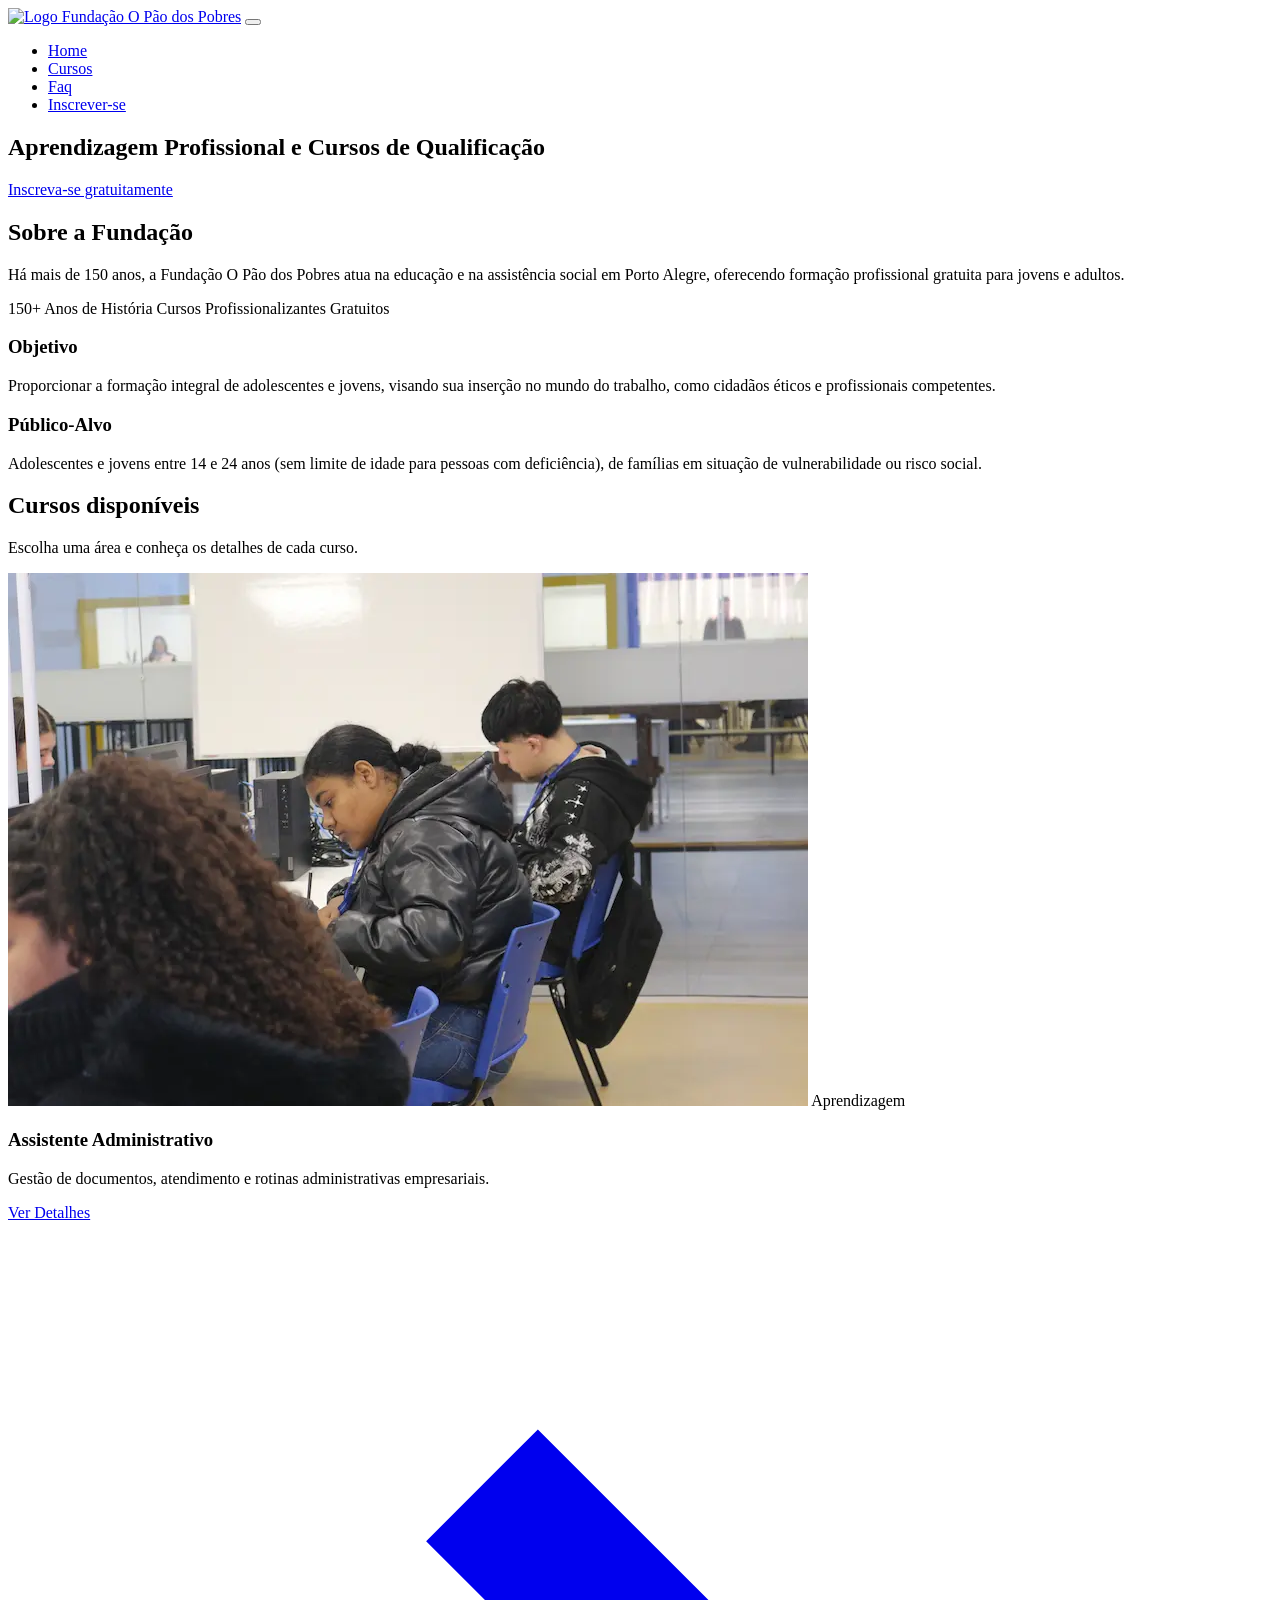
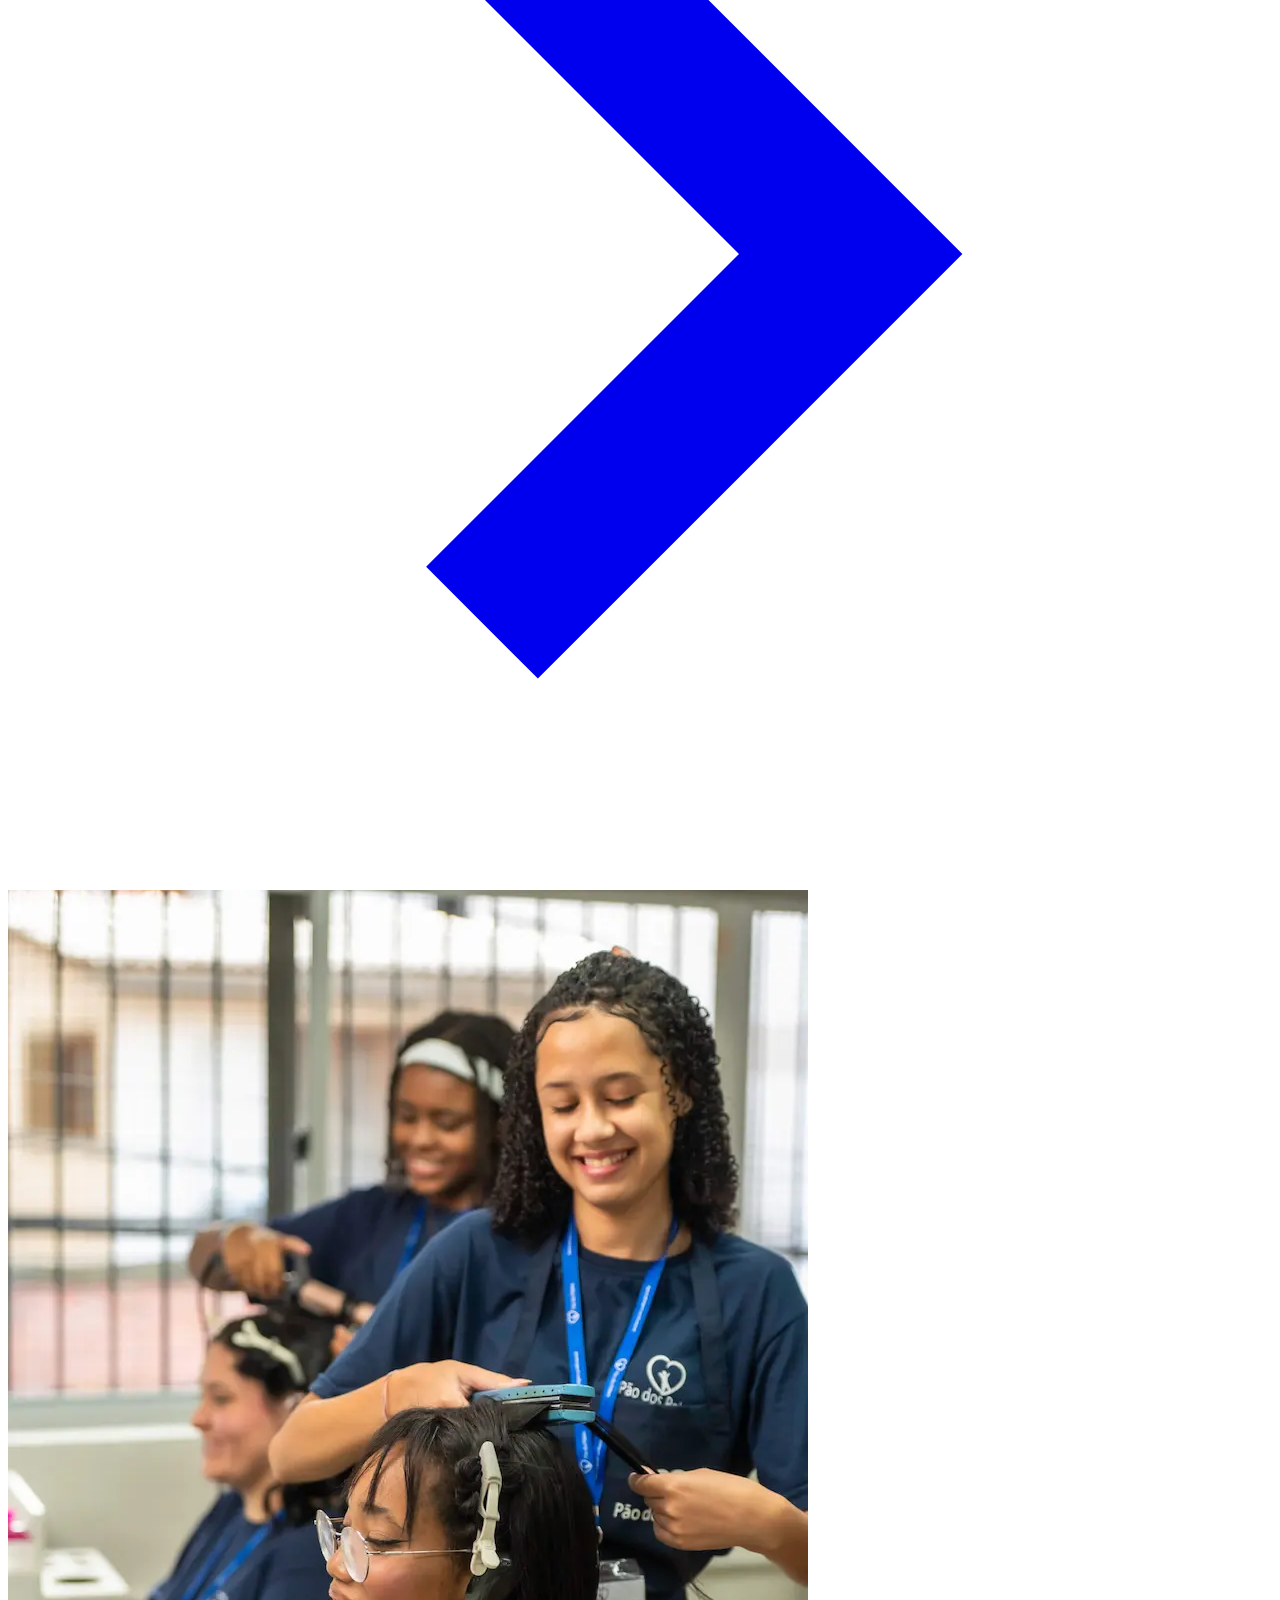
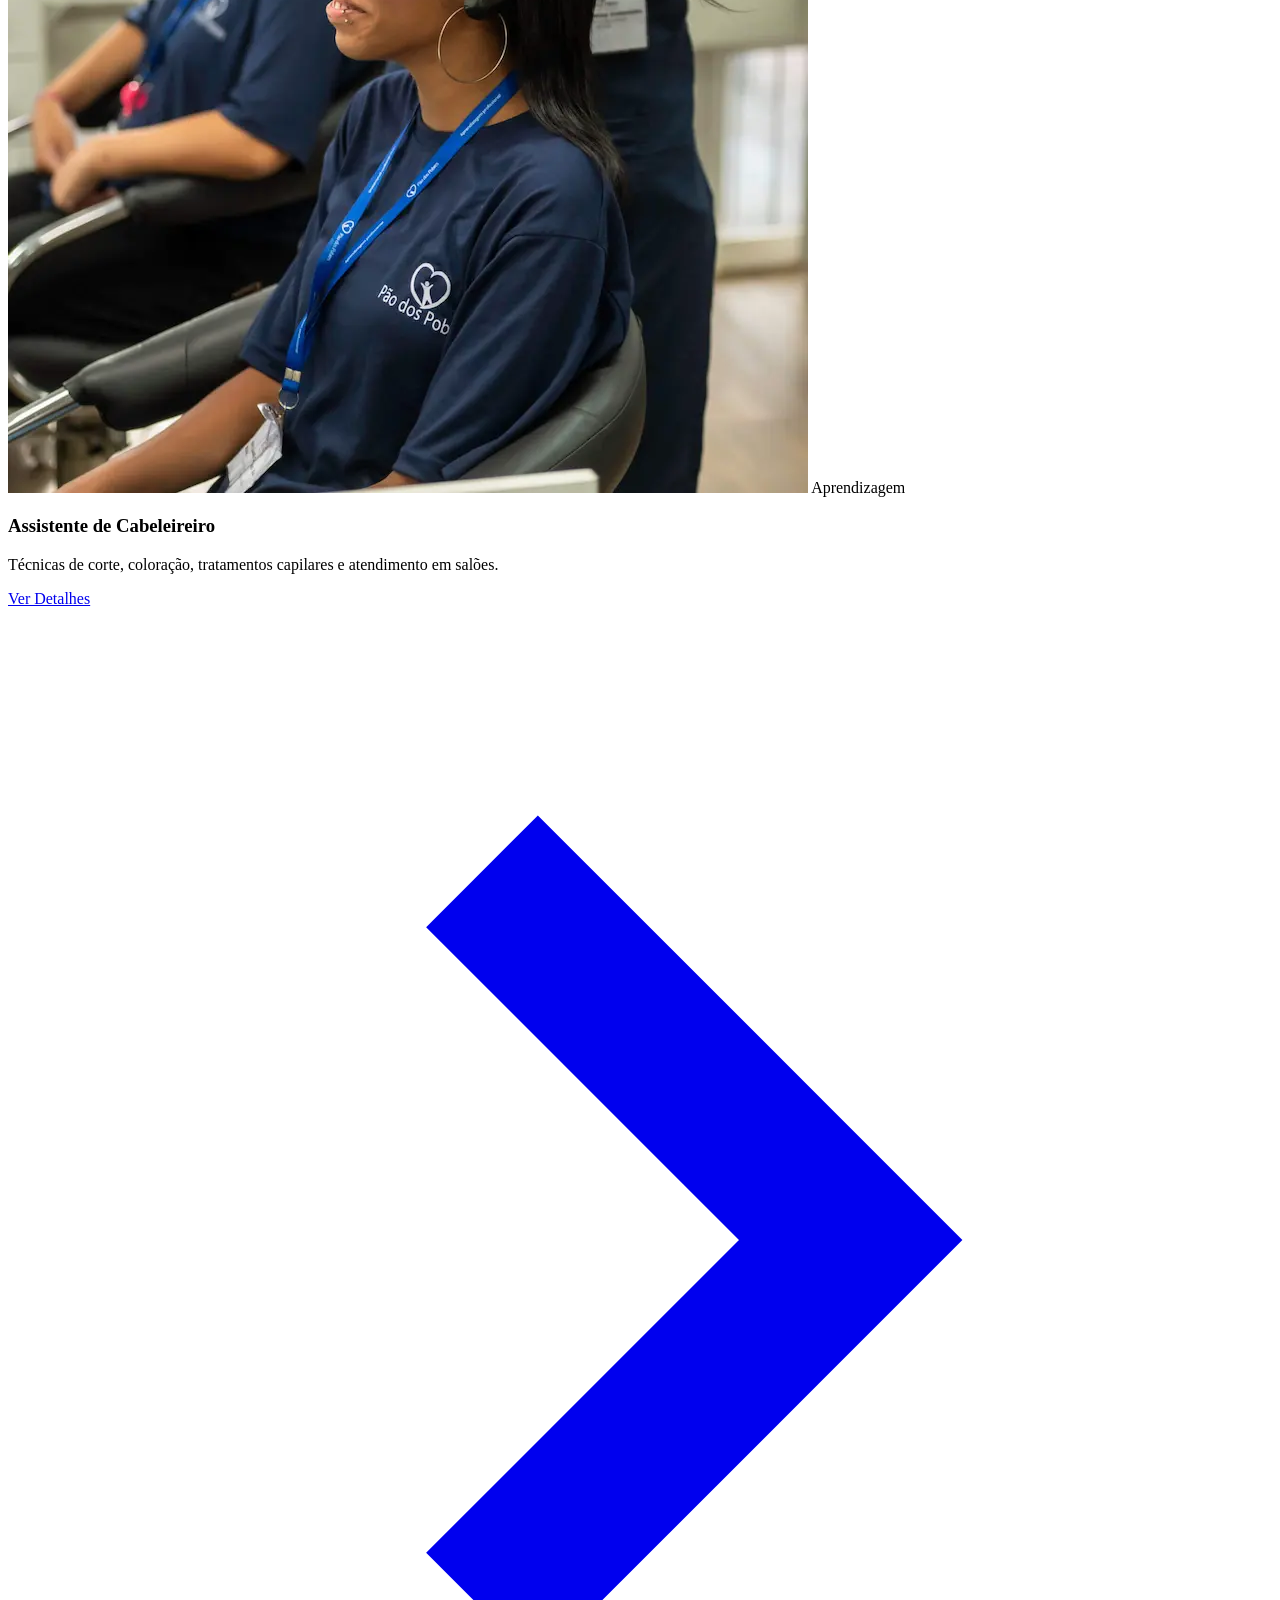
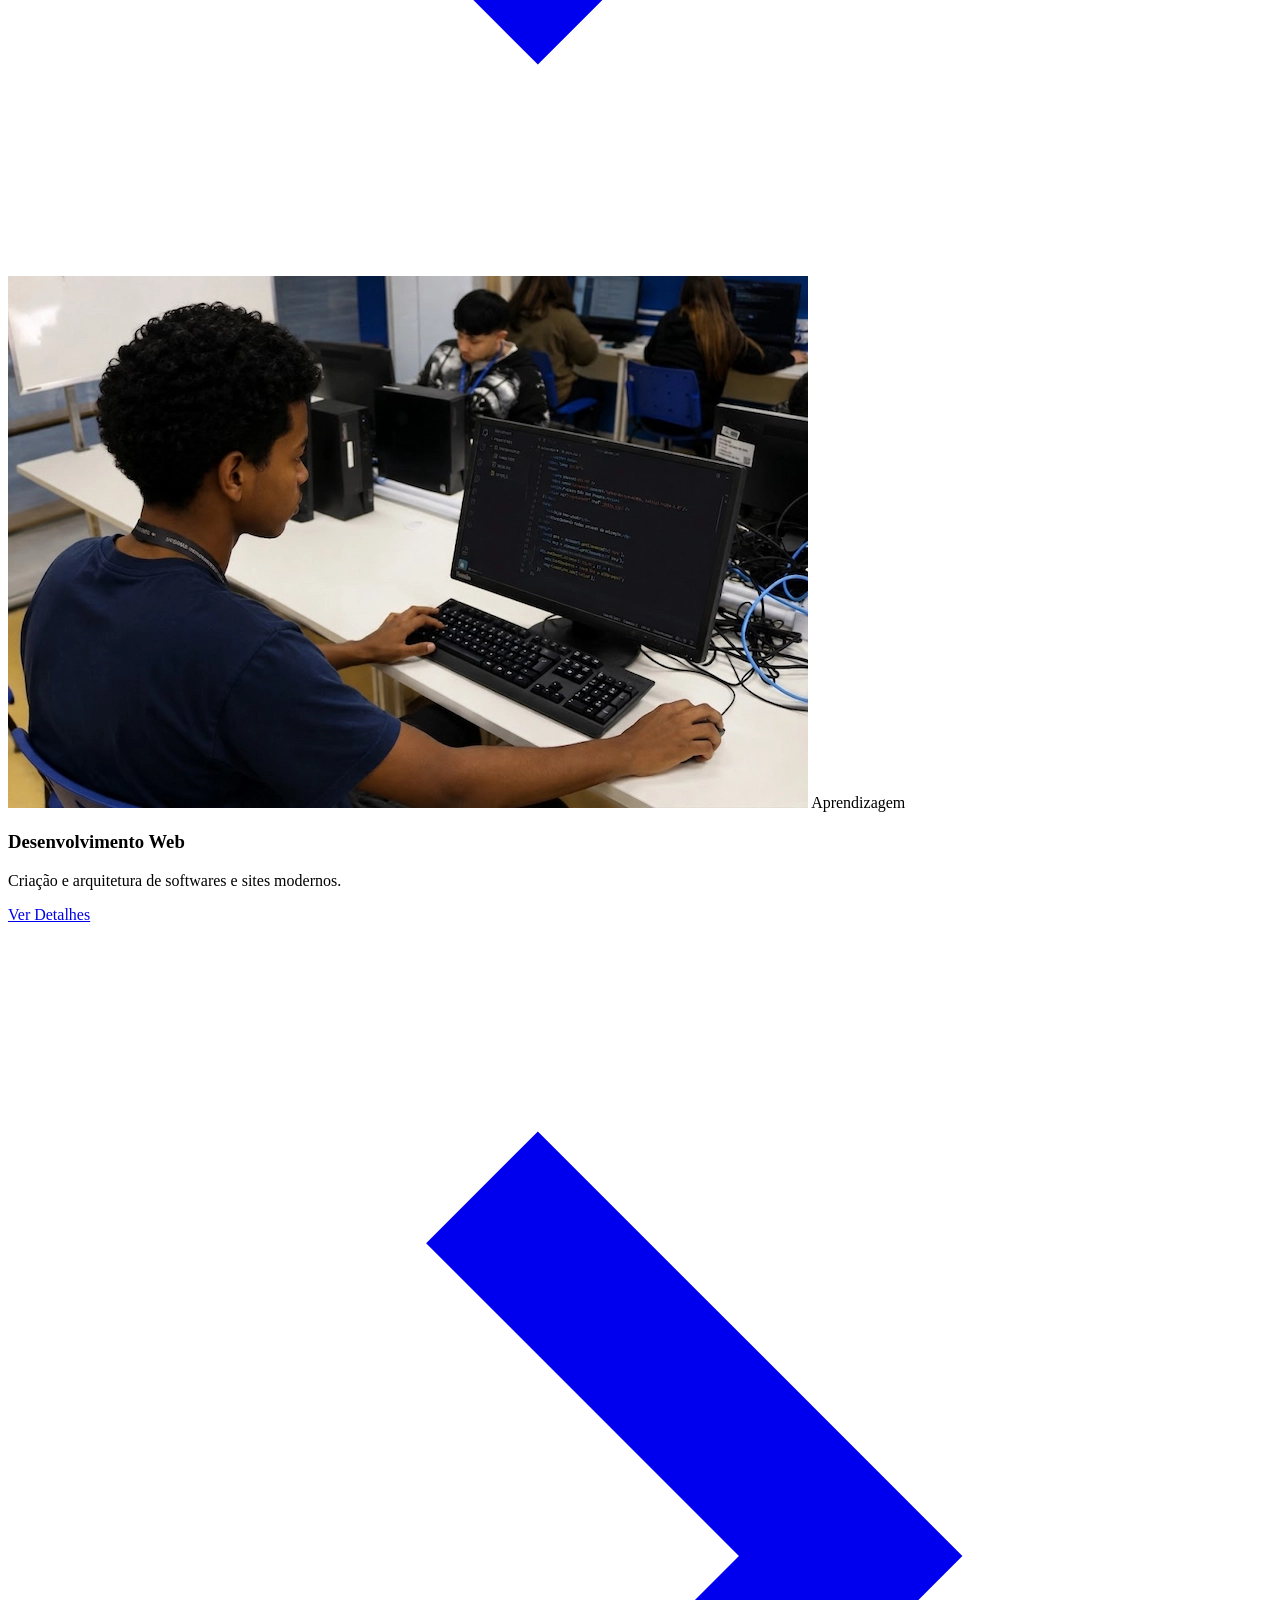
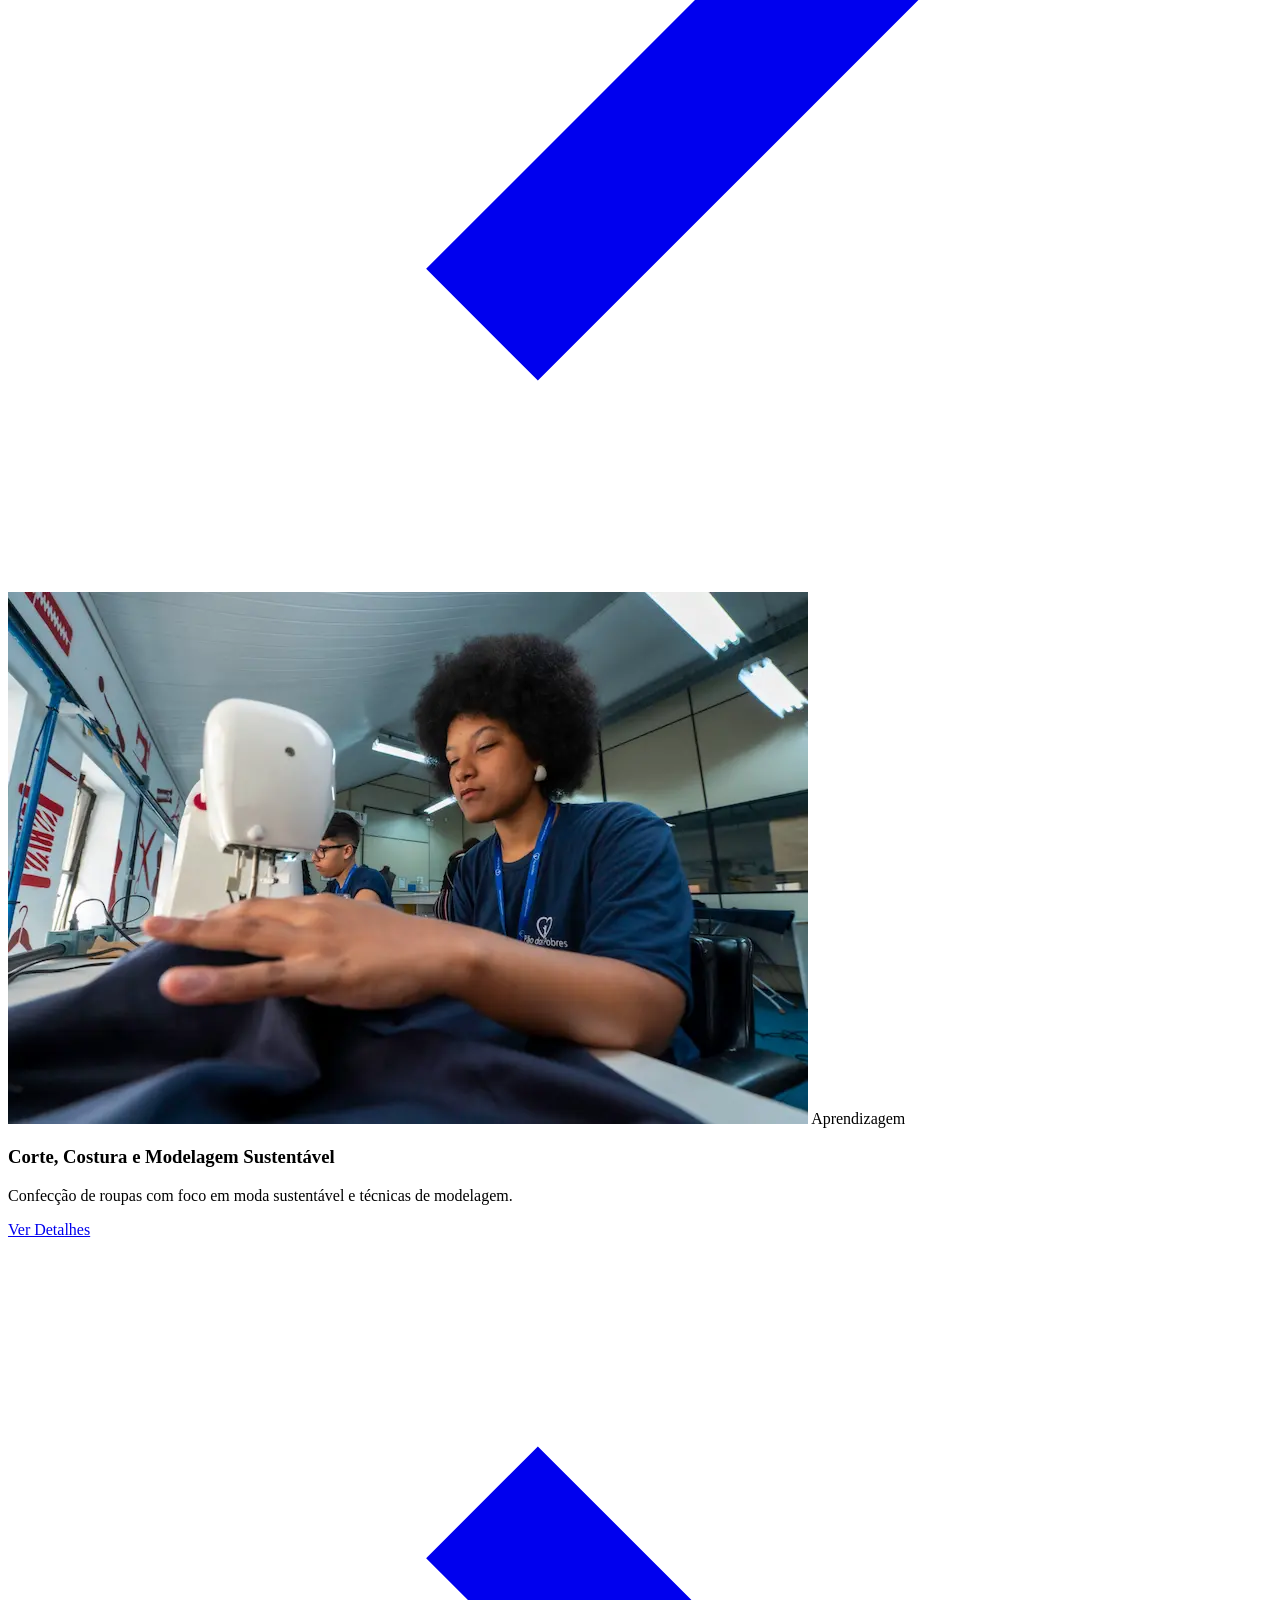
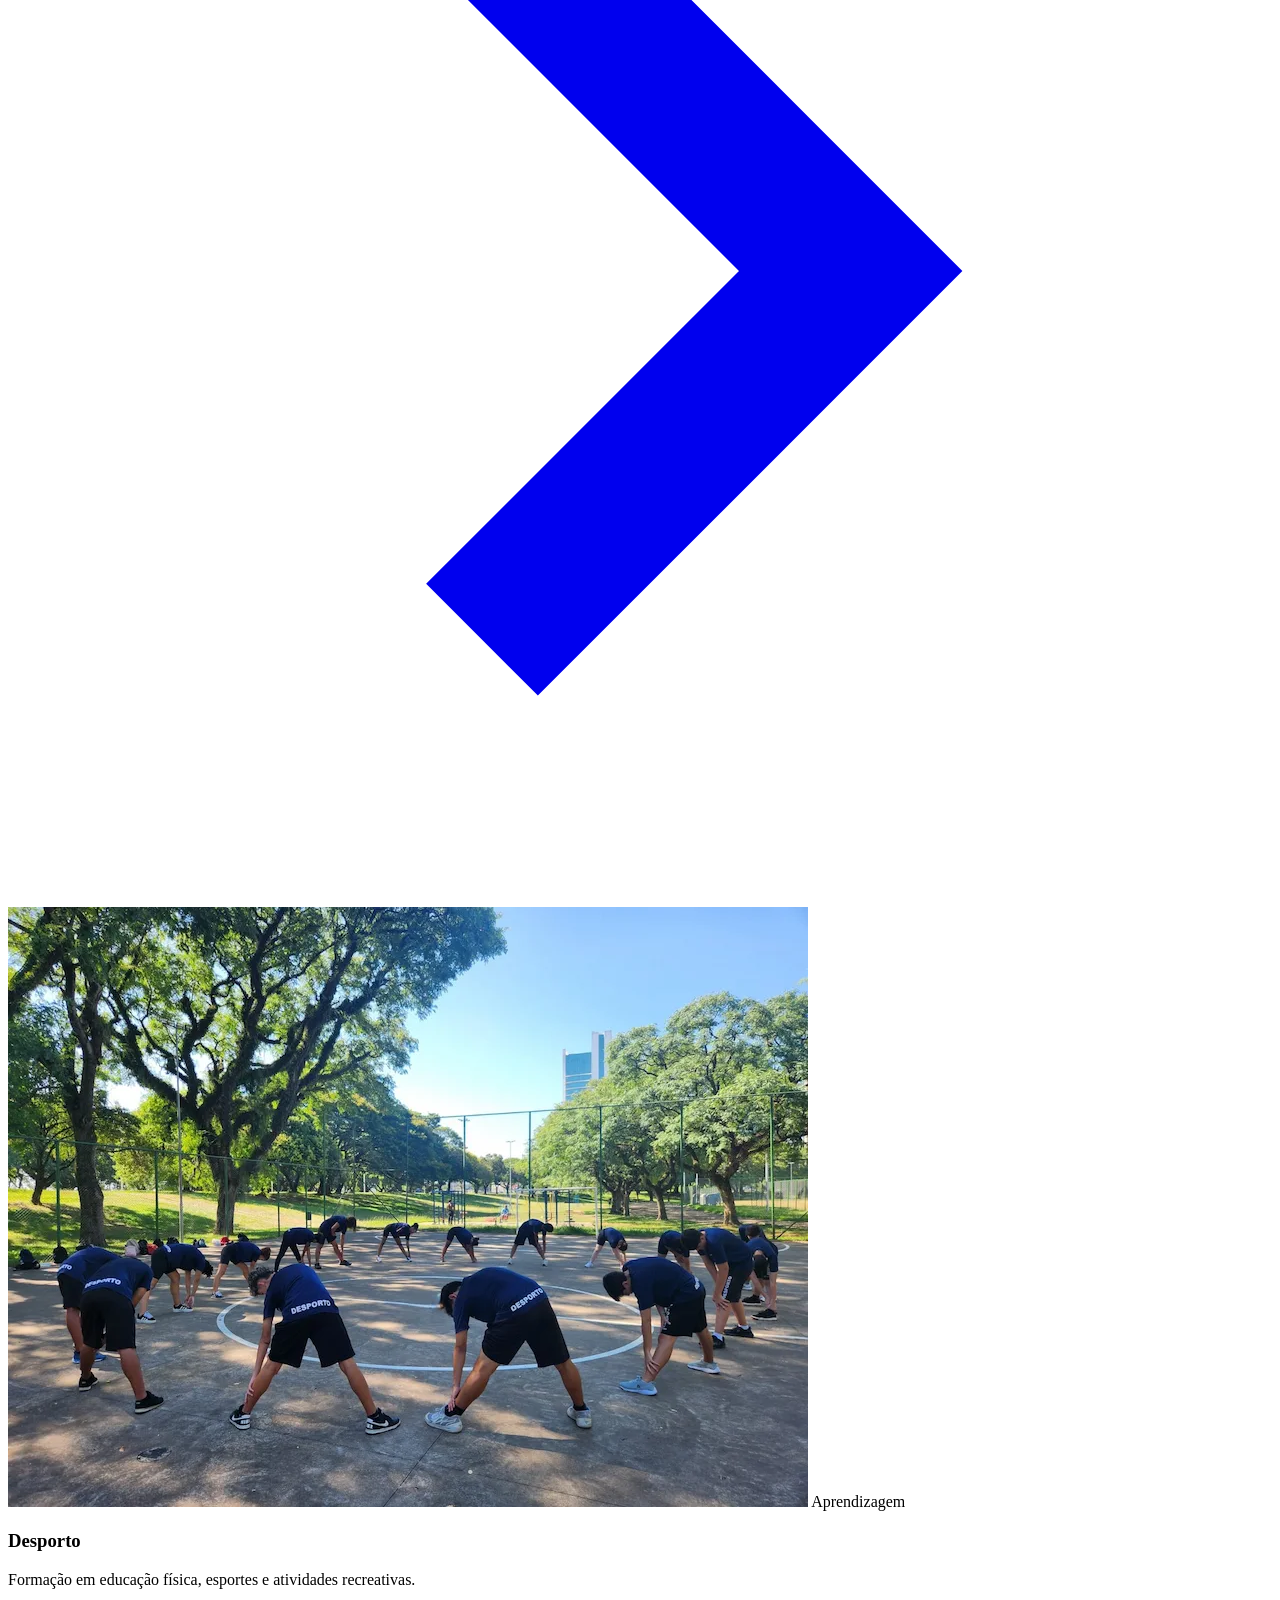
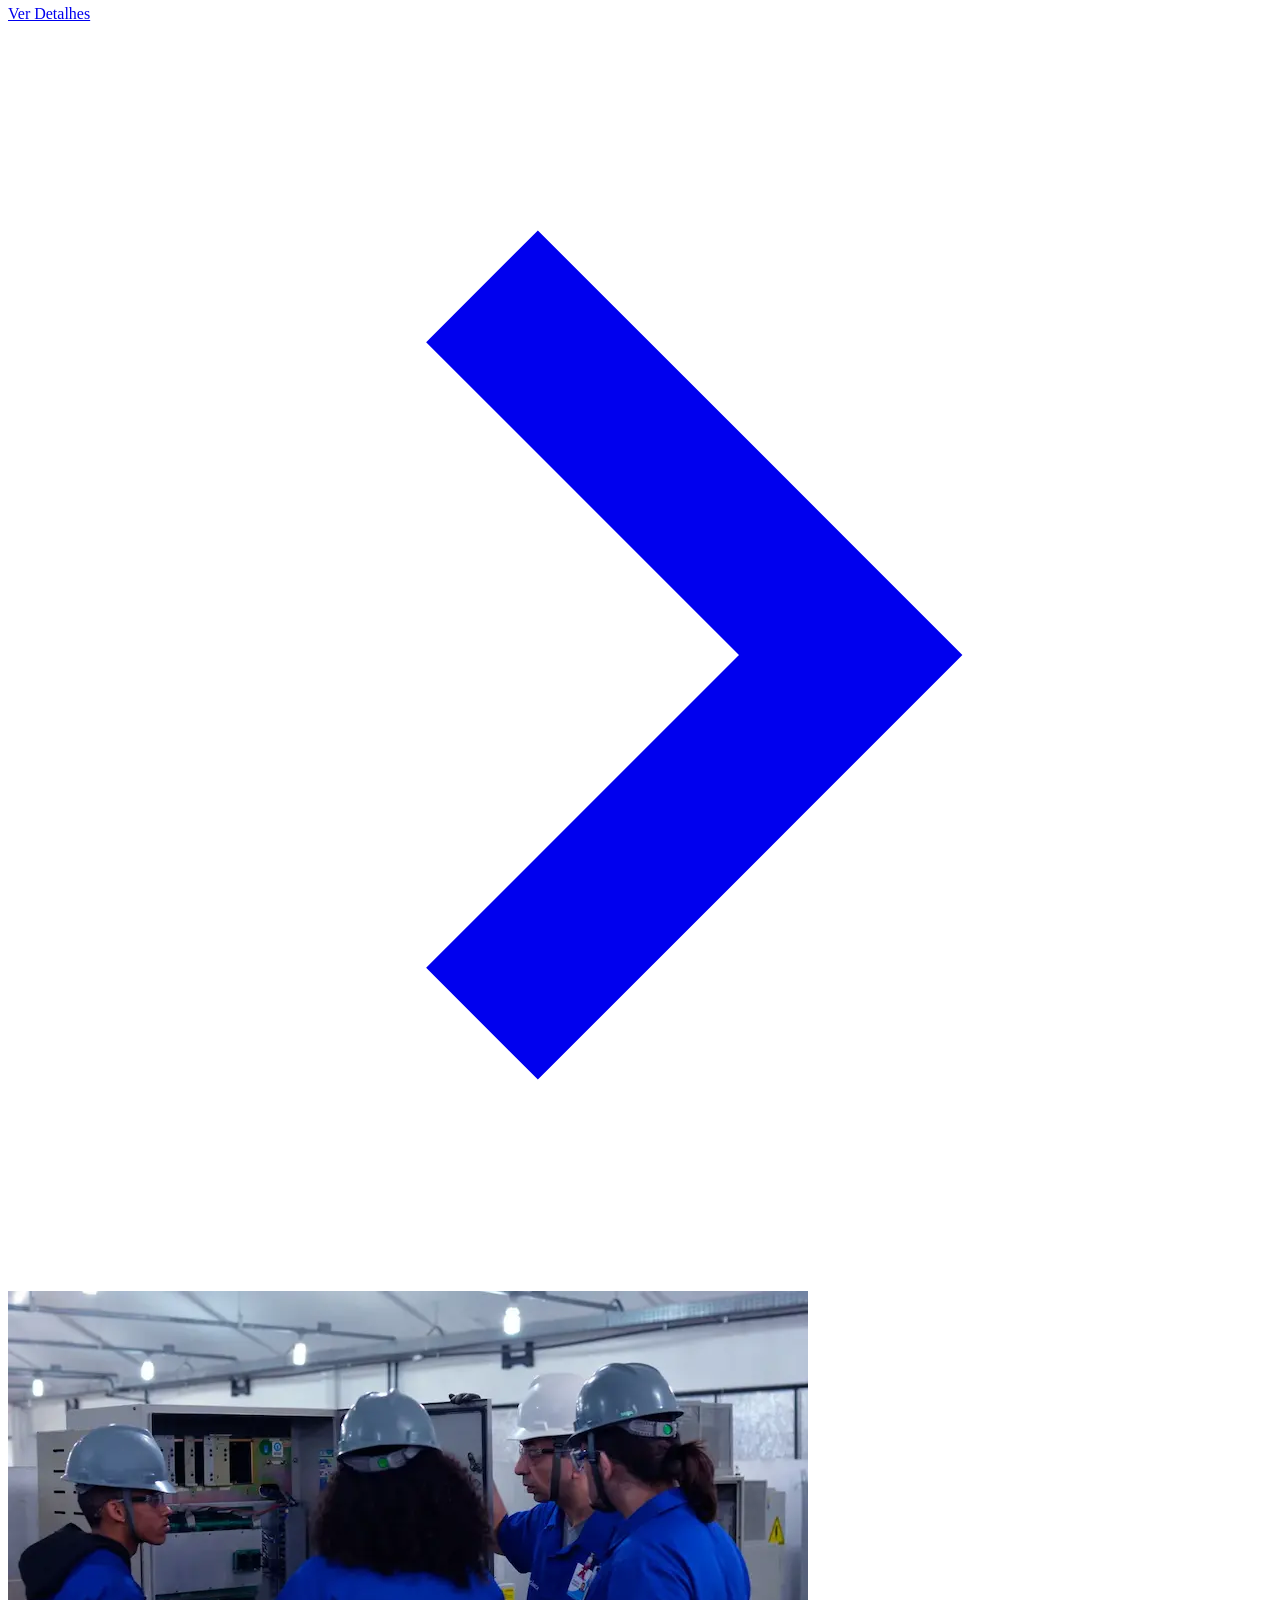
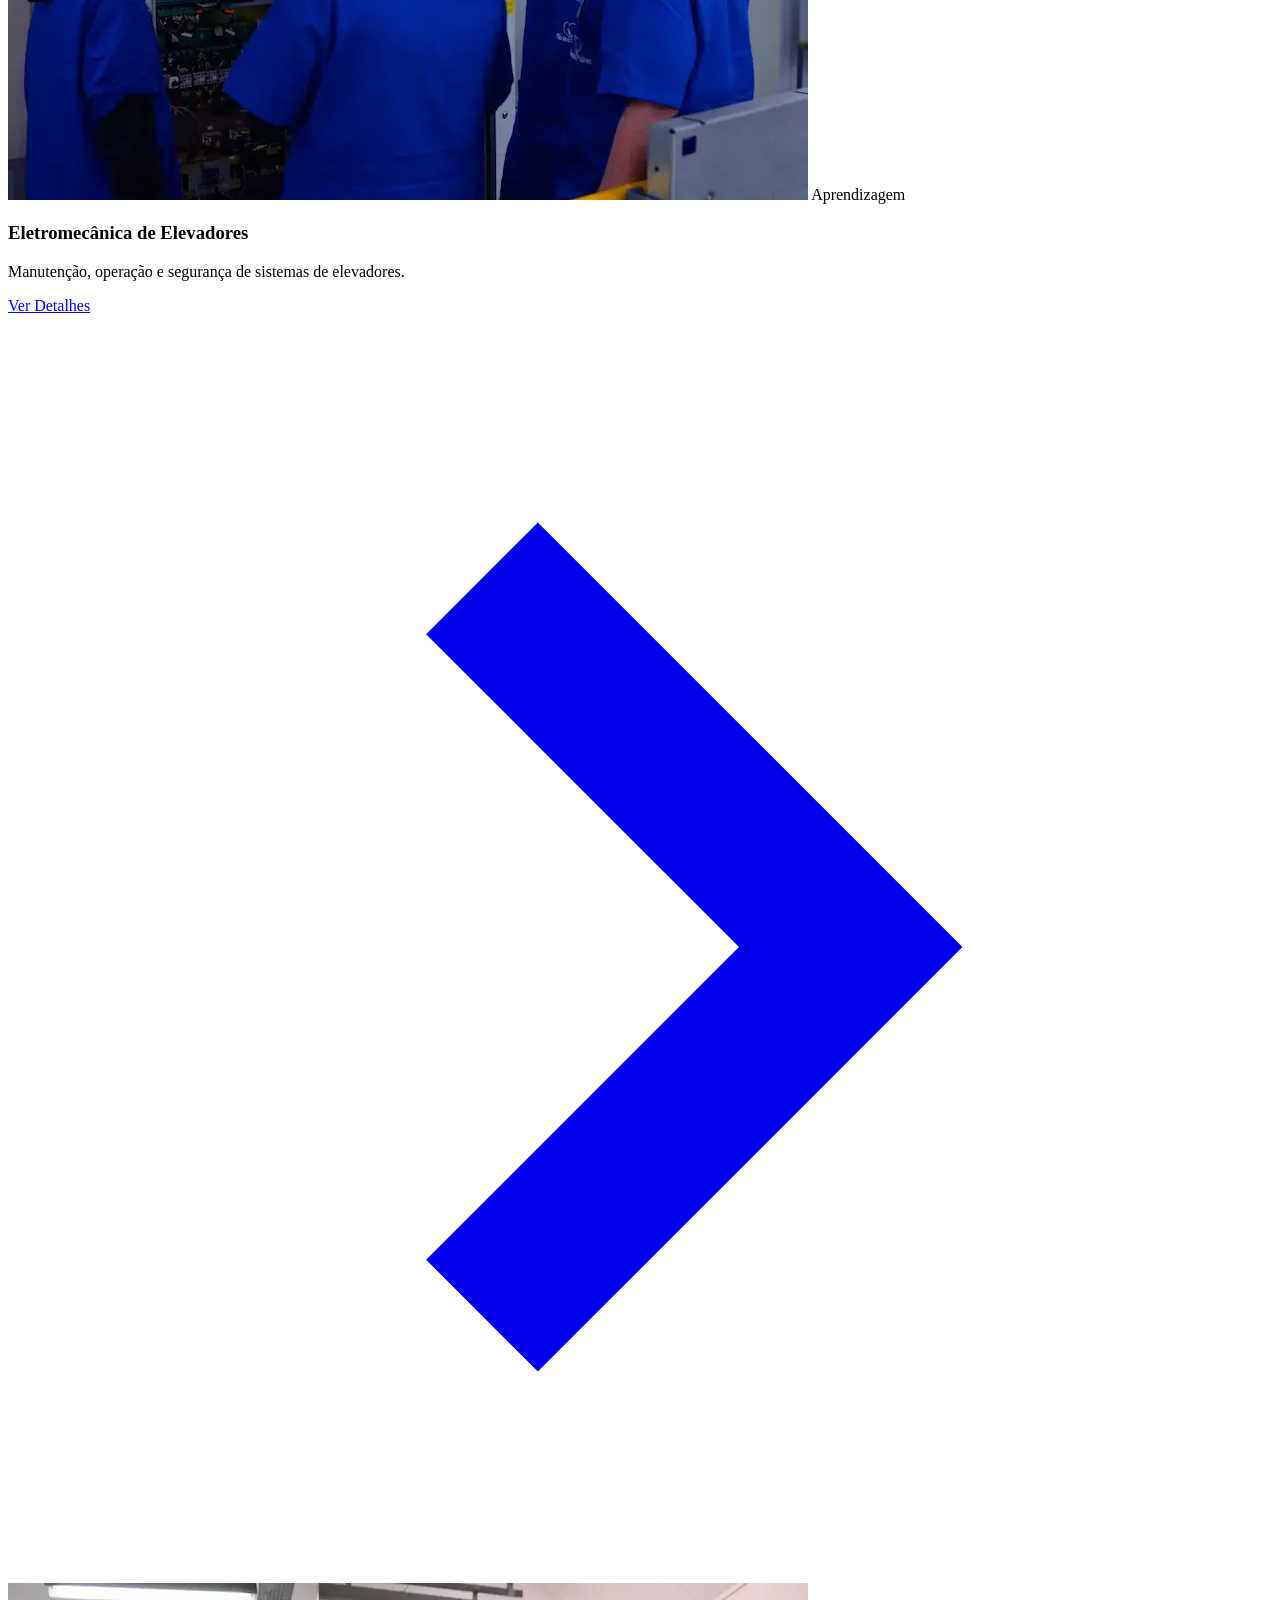
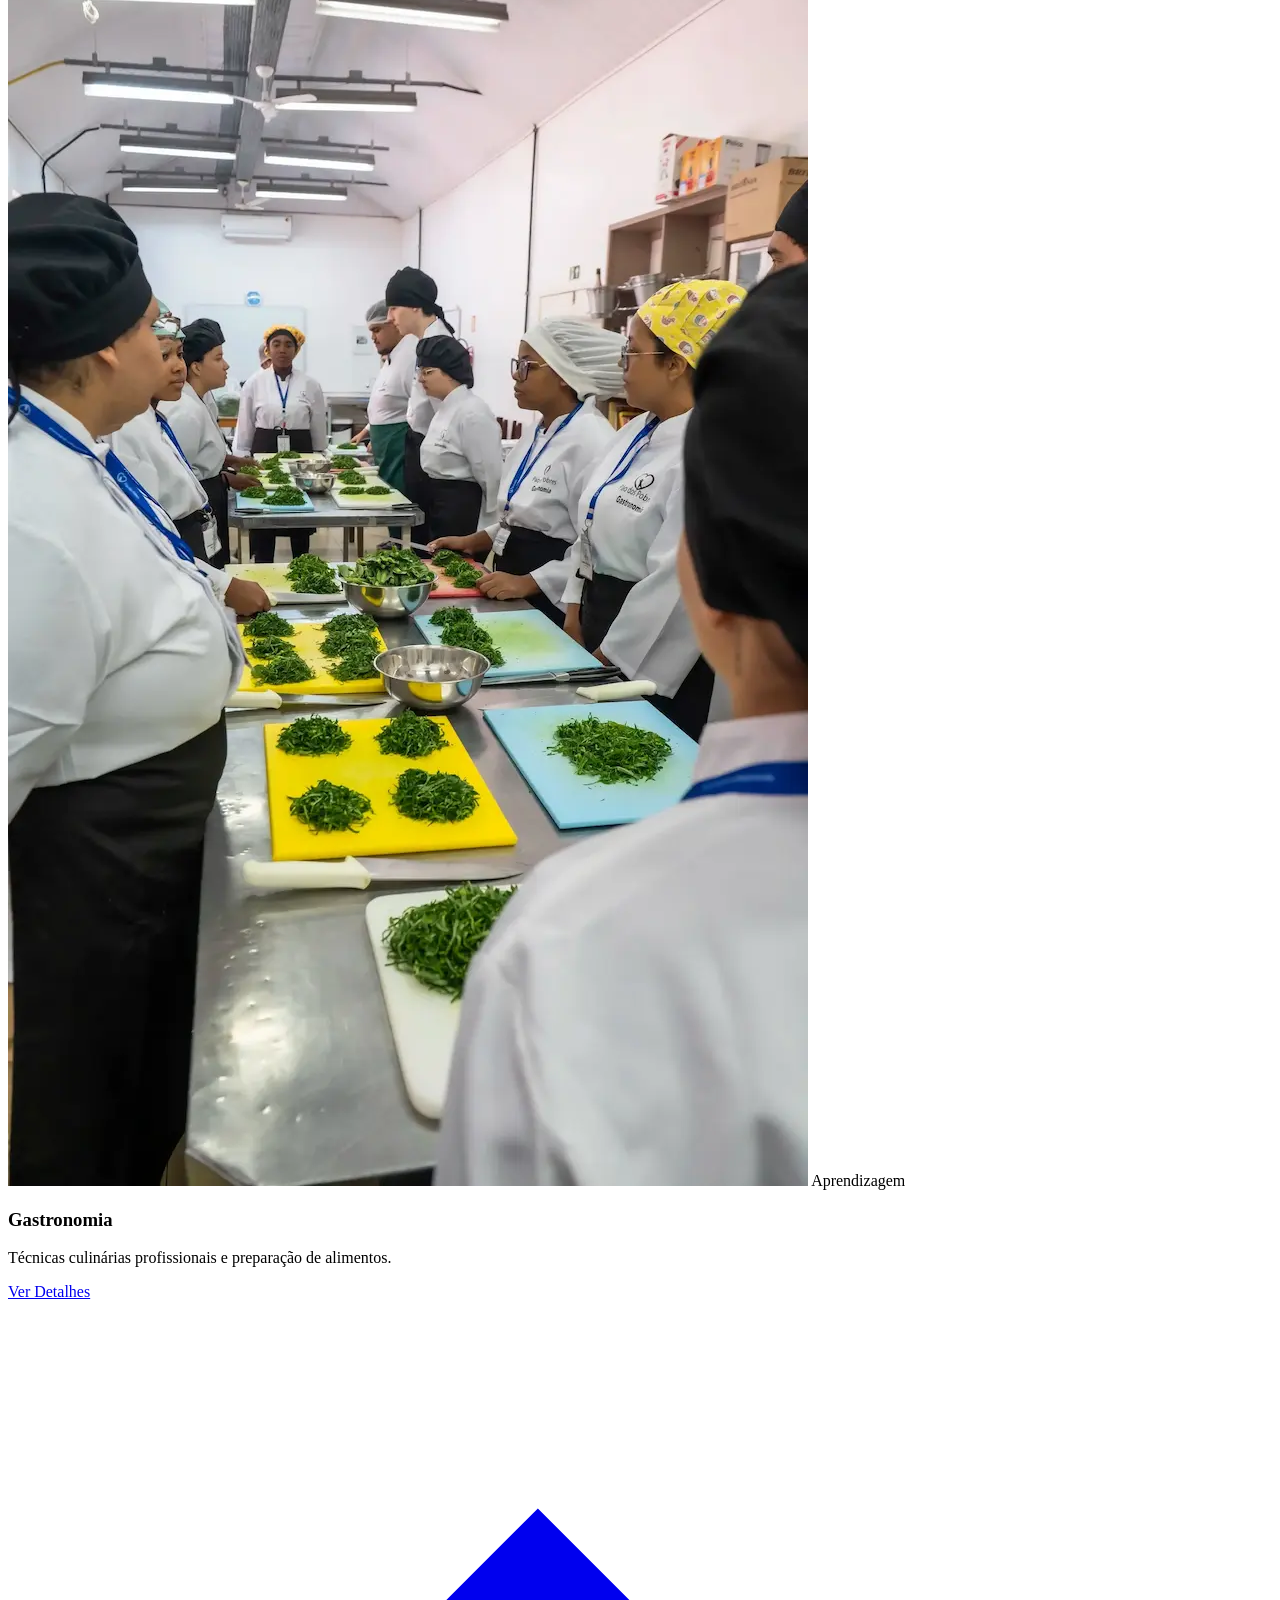
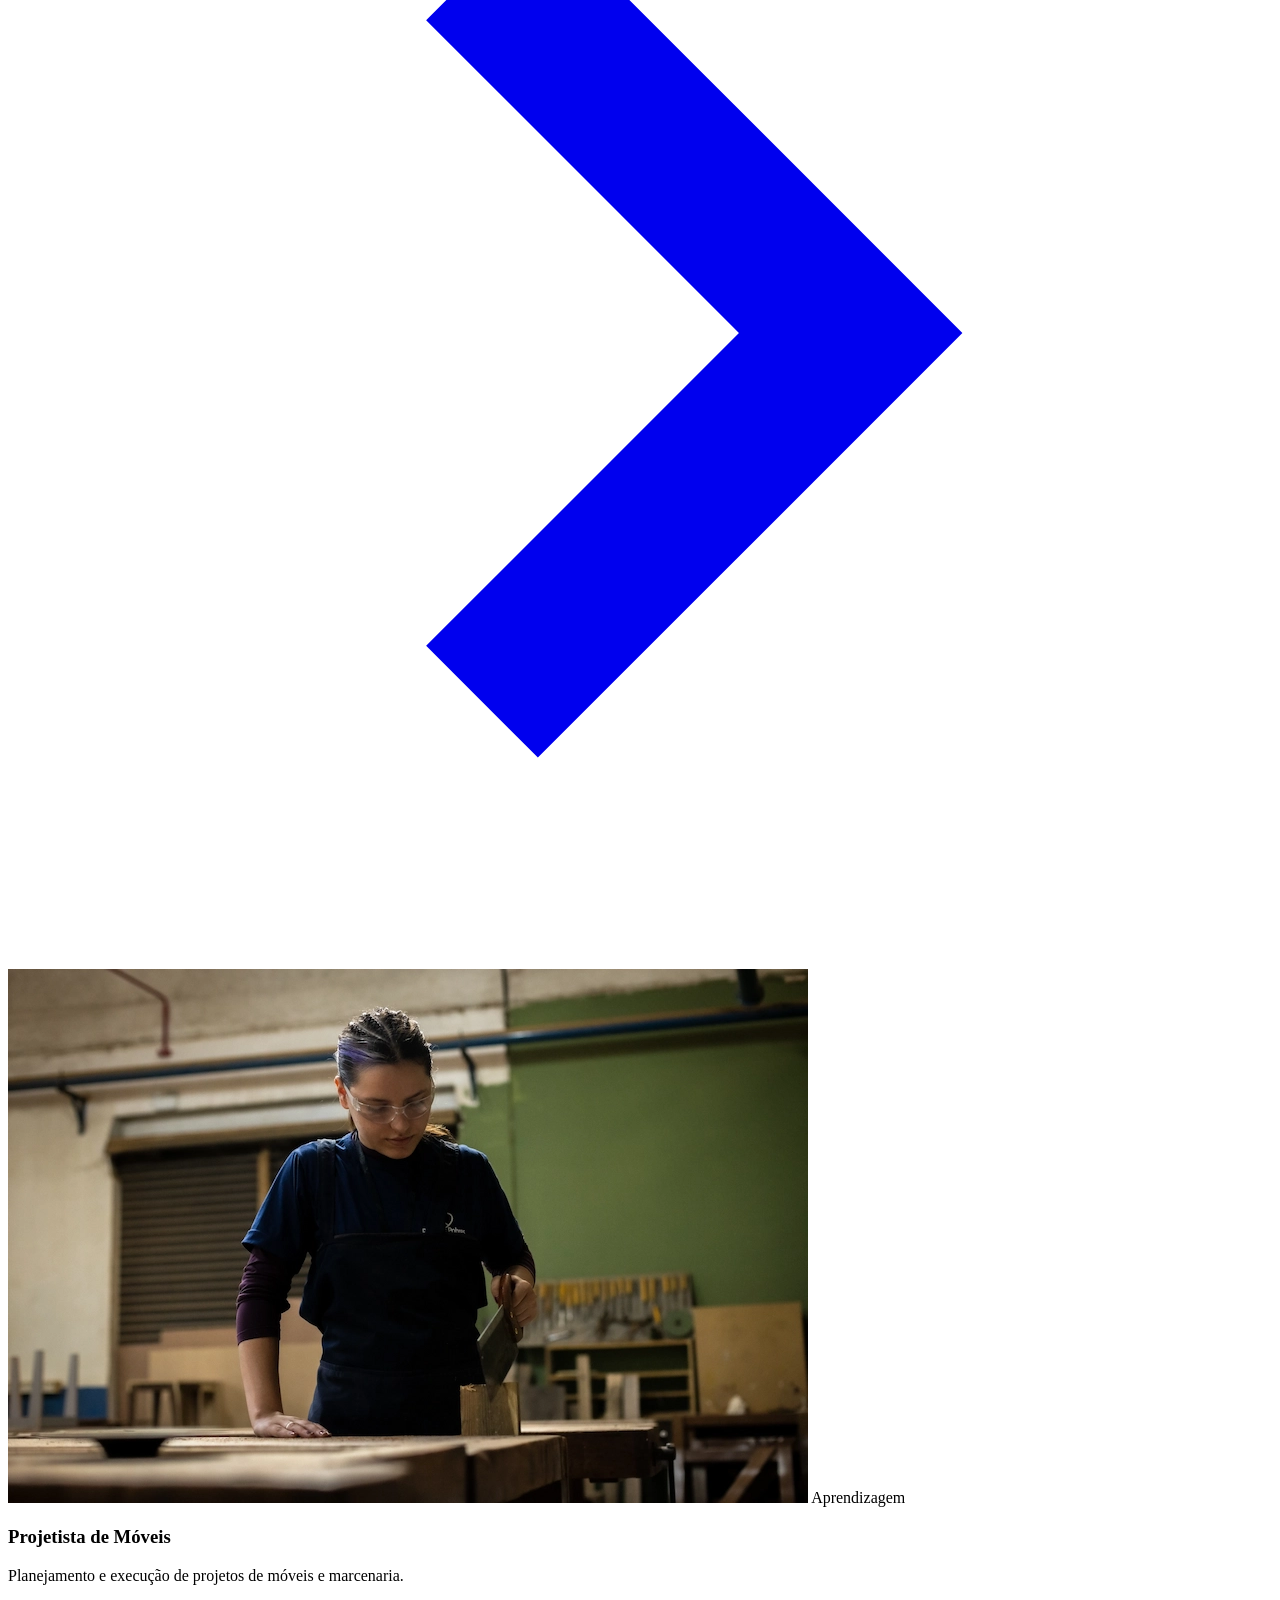
==== index.html @ e5bdc279 "Merge pull request #46 from wilgnerdev/develop Develop" ====
<!DOCTYPE html>
<html lang="pt-BR">

<head>
    <meta charset="UTF-8">
    <meta name="viewport" content="width=device-width, initial-scale=1.0">
    <title>Portal de Cursos - Pão dos Pobres</title>

    <!-- CSS -->
    <link rel="stylesheet" href="/css/main.css">  

    <!-- Favicon -->
    <link rel="icon" type="image/svg+xml" href="/assets/icons/favicon.ico">
    <link rel="icon" type="image/x-icon" href="/assets/icons/favicon.ico?v=1">
    <link rel="apple-touch-icon" href="/assets/icons/apple-touch-icon.png">

    <!-- Fontes -->  
    <link rel="preconnect" href="https://fonts.gstatic.com" crossorigin>
    <link href="https://fonts.googleapis.com/css2?family=Outfit:wght@100..900&family=Inter:wght@400;500;600&display=swap" rel="stylesheet">

    <!-- Ícones -->
    <link rel="stylesheet" href="https://cdnjs.cloudflare.com/ajax/libs/font-awesome/7.0.1/css/all.min.css" integrity="sha512-2SwdPD6INVrV/lHTZbO2nodKhrnDdJK9/kg2XD1r9uGqPo1cUbujc+IYdlYdEErWNu69gVcYgdxlmVmzTWnetw==" crossorigin="anonymous" referrerpolicy="no-referrer" />
    <link rel="stylesheet" href="https://cdn.jsdelivr.net/npm/@tabler/icons-webfont@latest/dist/tabler-icons.min.css" />  

    <!-- JS -->
    <script type="module" src="/js/pages/cadastro.js"></script>
    <script type="module" src="/js/pages/formulario-interacao.js"></script>

    <script type="module" src="/js/components/site-header.js"></script>
    <script type="module" src="/js/components/site-banner.js"></script>
    <script type="module" src="/js/components/site-footer.js"></script>
    <script type="module" src="/js/components/site-grid.js"></script>
    <script type="module" src="/js/components/site-sobre.js"></script>
    <script type="module" src="/js/components/site-step.js"></script>
    <script type="module" src="/js/components/site-form-link.js"></script>
    <script type="module" src="/js/components/site-faq.js"></script>
    <script type="module" src="/js/components/site-modal.js"></script>


</head>

<body>

    <site-header></site-header>

    <site-banner></site-banner>

    <main>

        <site-sobre></site-sobre>

        <site-grid></site-grid>

        <site-step></site-step>

        <site-form-link></site-form-link>

    </main>

    <site-faq></site-faq>

    <site-footer></site-footer>

    <site-modal></site-modal>
</body>

</html>
---- css/main.css ----
@import url(base/reset.css);
@import url(base/variables.css);
@import url(base/default.css);

@import url(layout/header.css);
@import url(components/button.css);
@import url(layout/banner.css);
@import url(layout/sobre.css);
@import url(layout/grid.css);
@import url(layout/step.css);
@import url(layout/form.css);
@import url(layout/faq.css);
@import url(layout/footer.css);
@import url(layout/curso-detalhes.css);


@import url(components/modal.css);
@import url(components/voltar.css);
@import url(components/form-link.css);
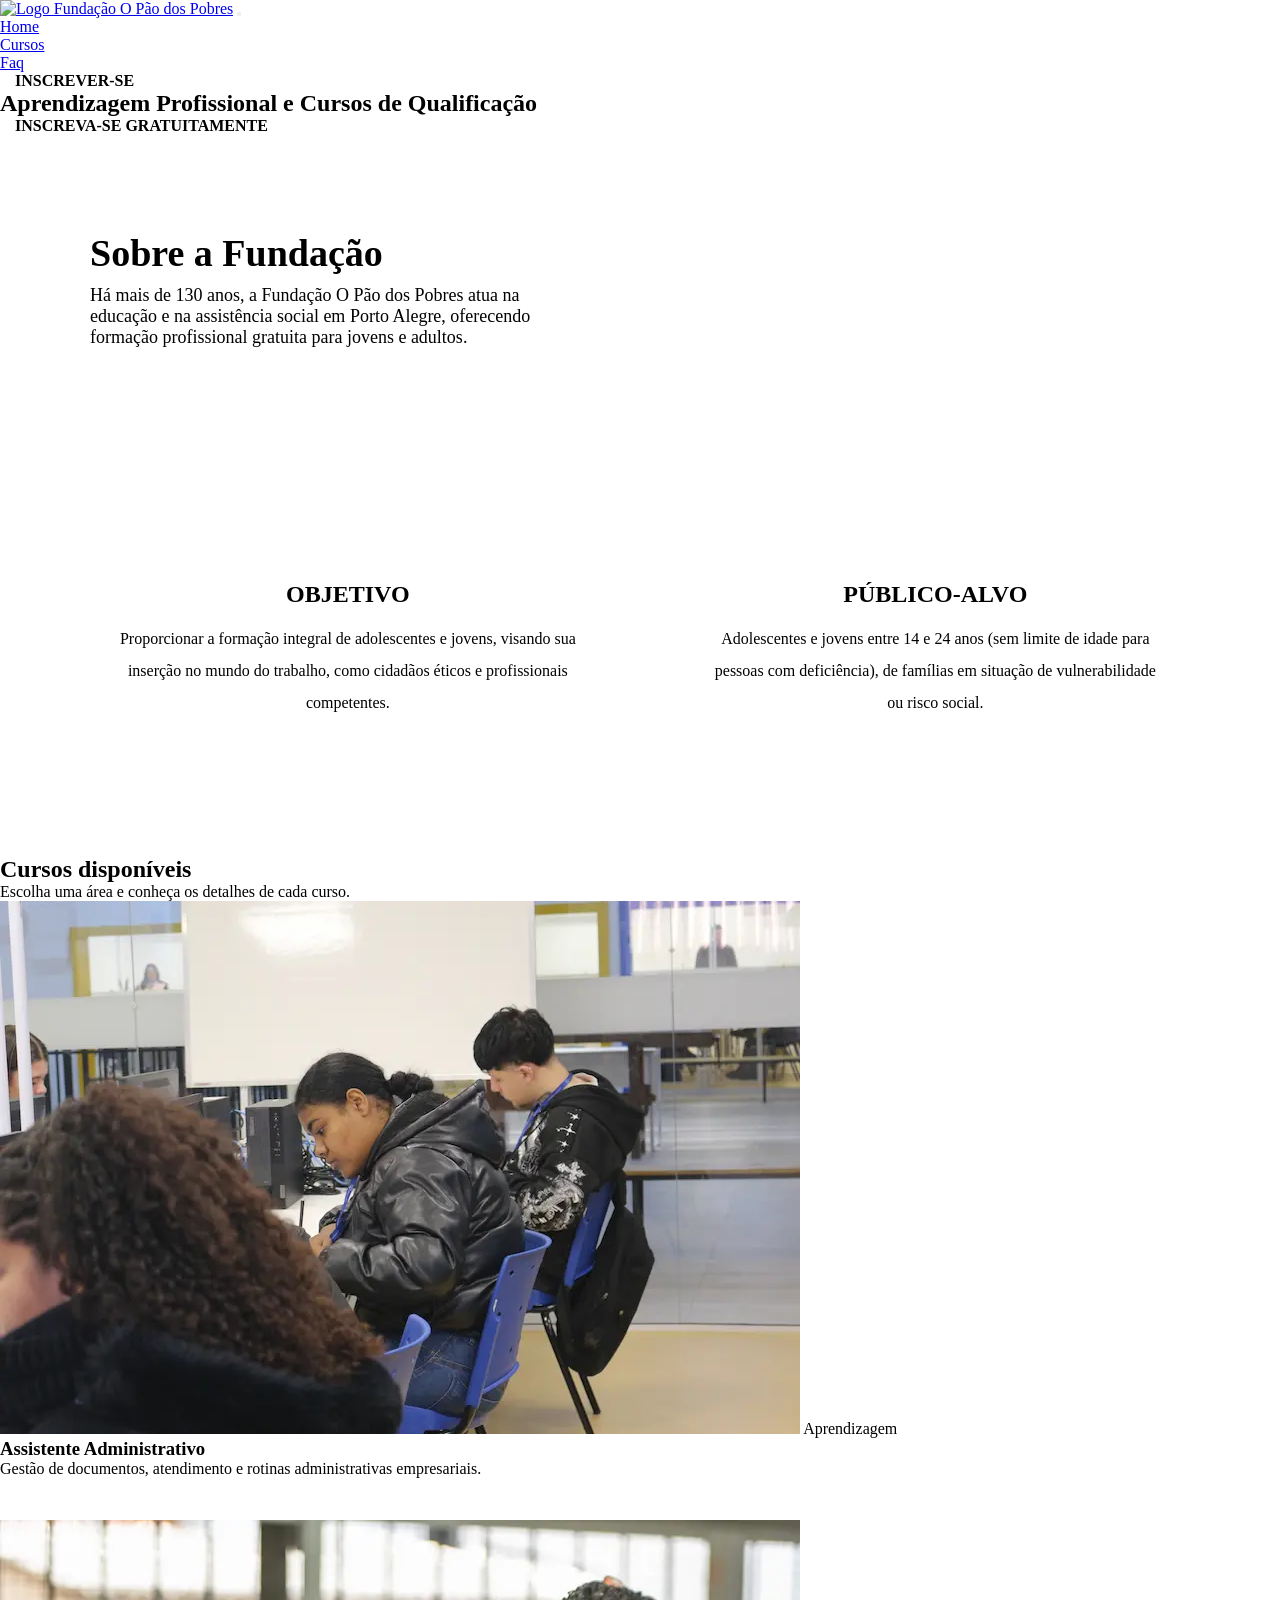
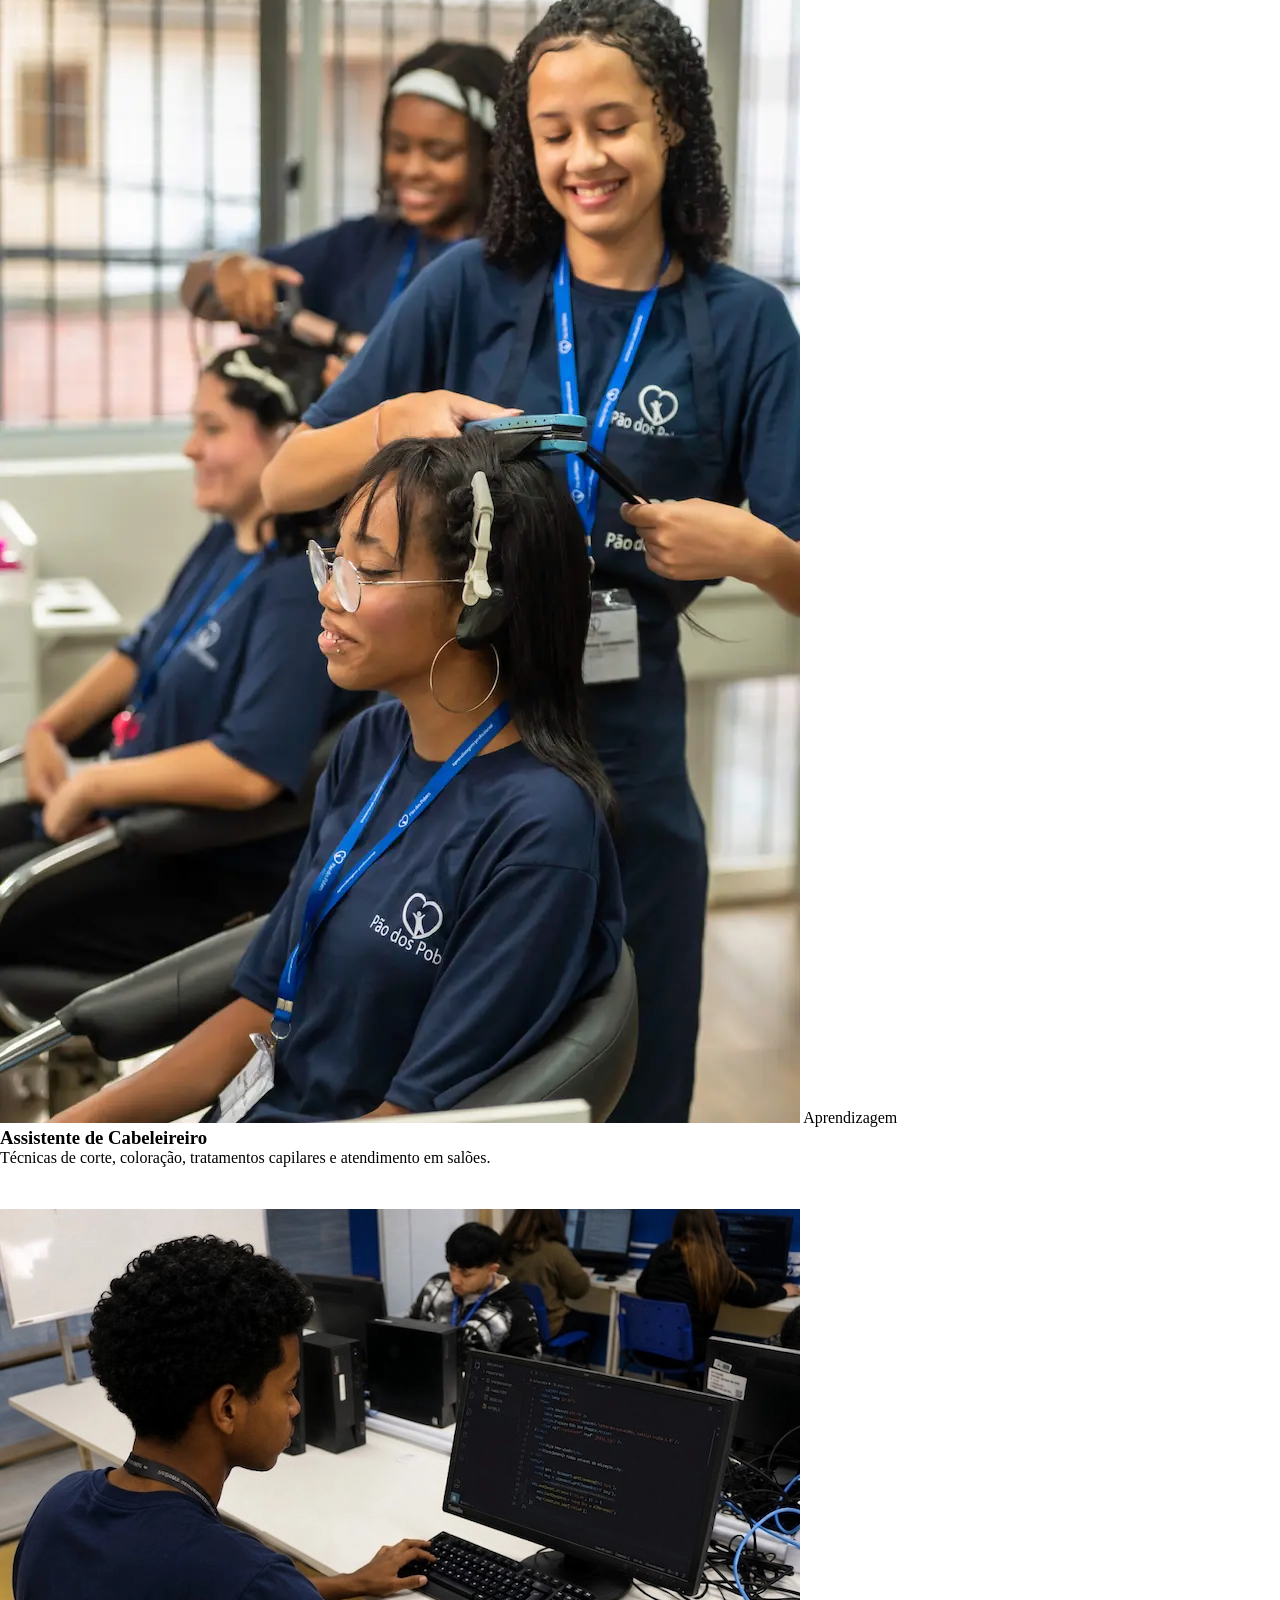
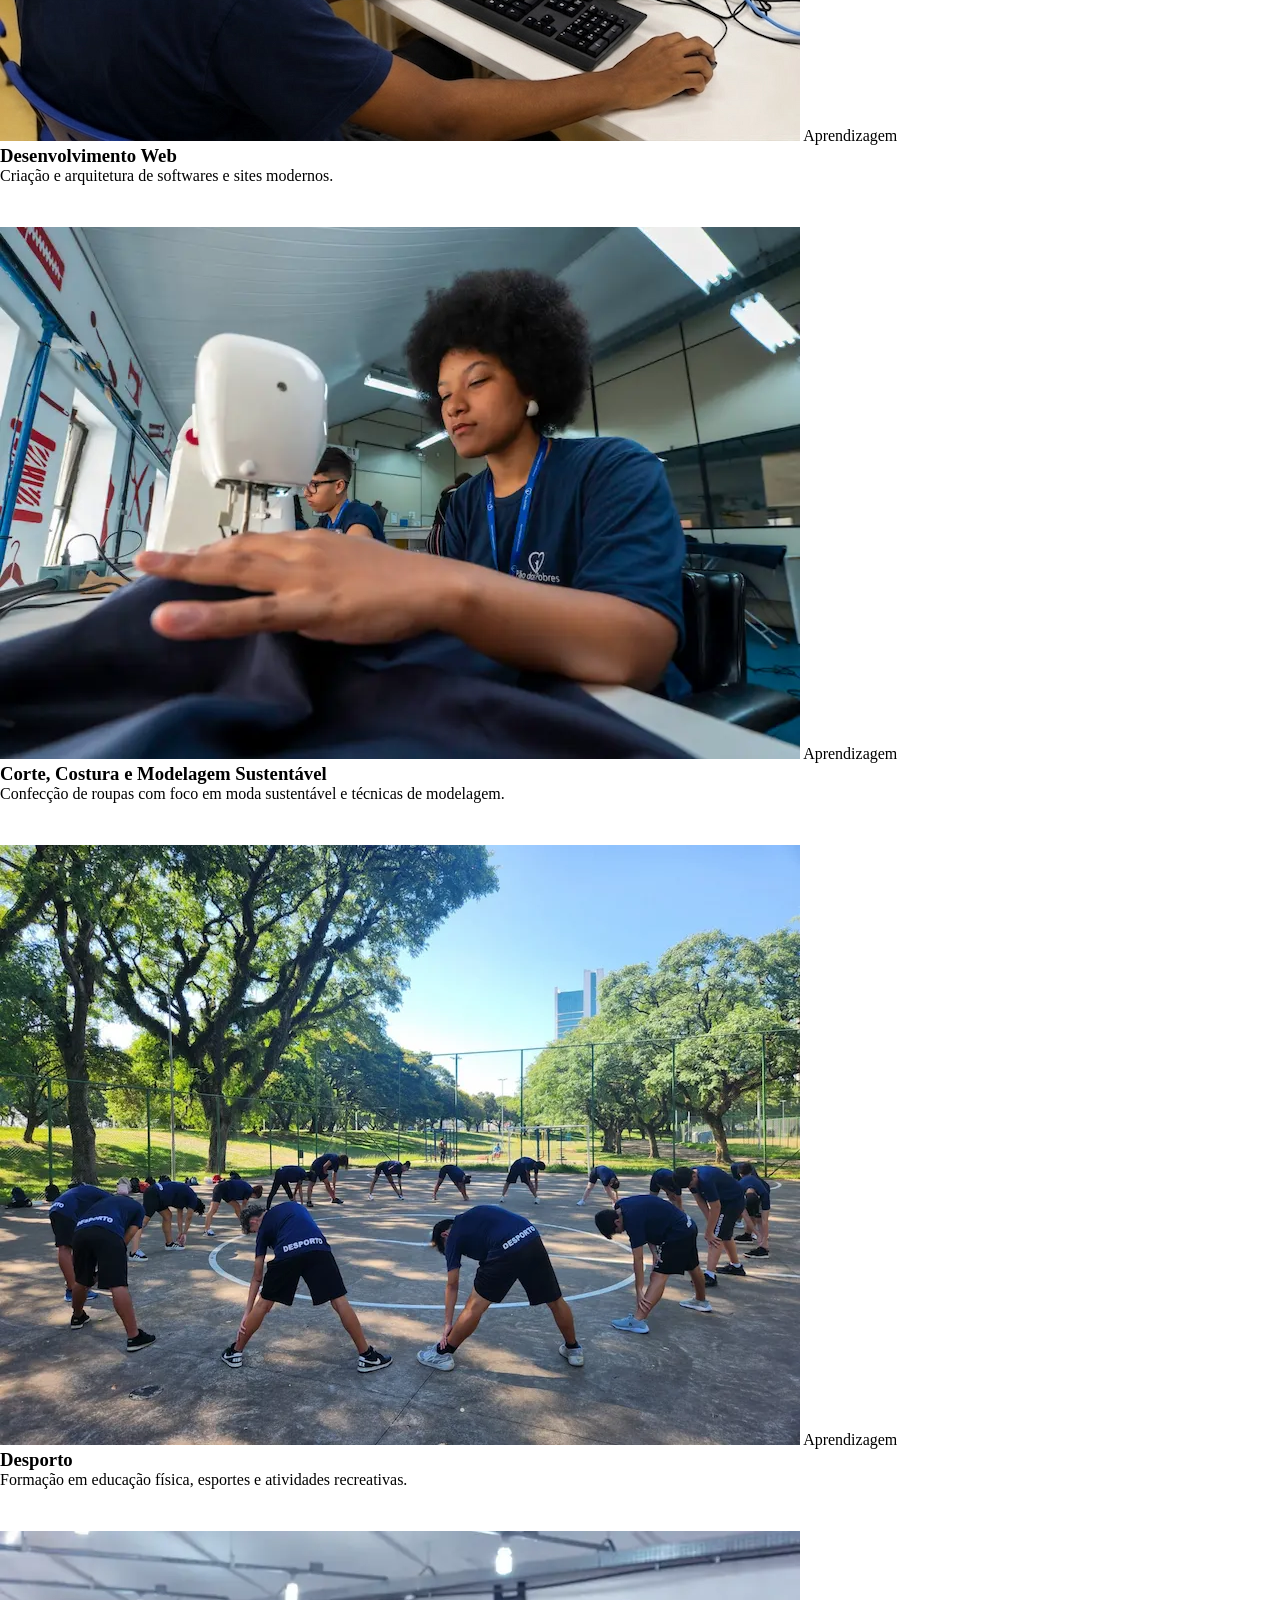
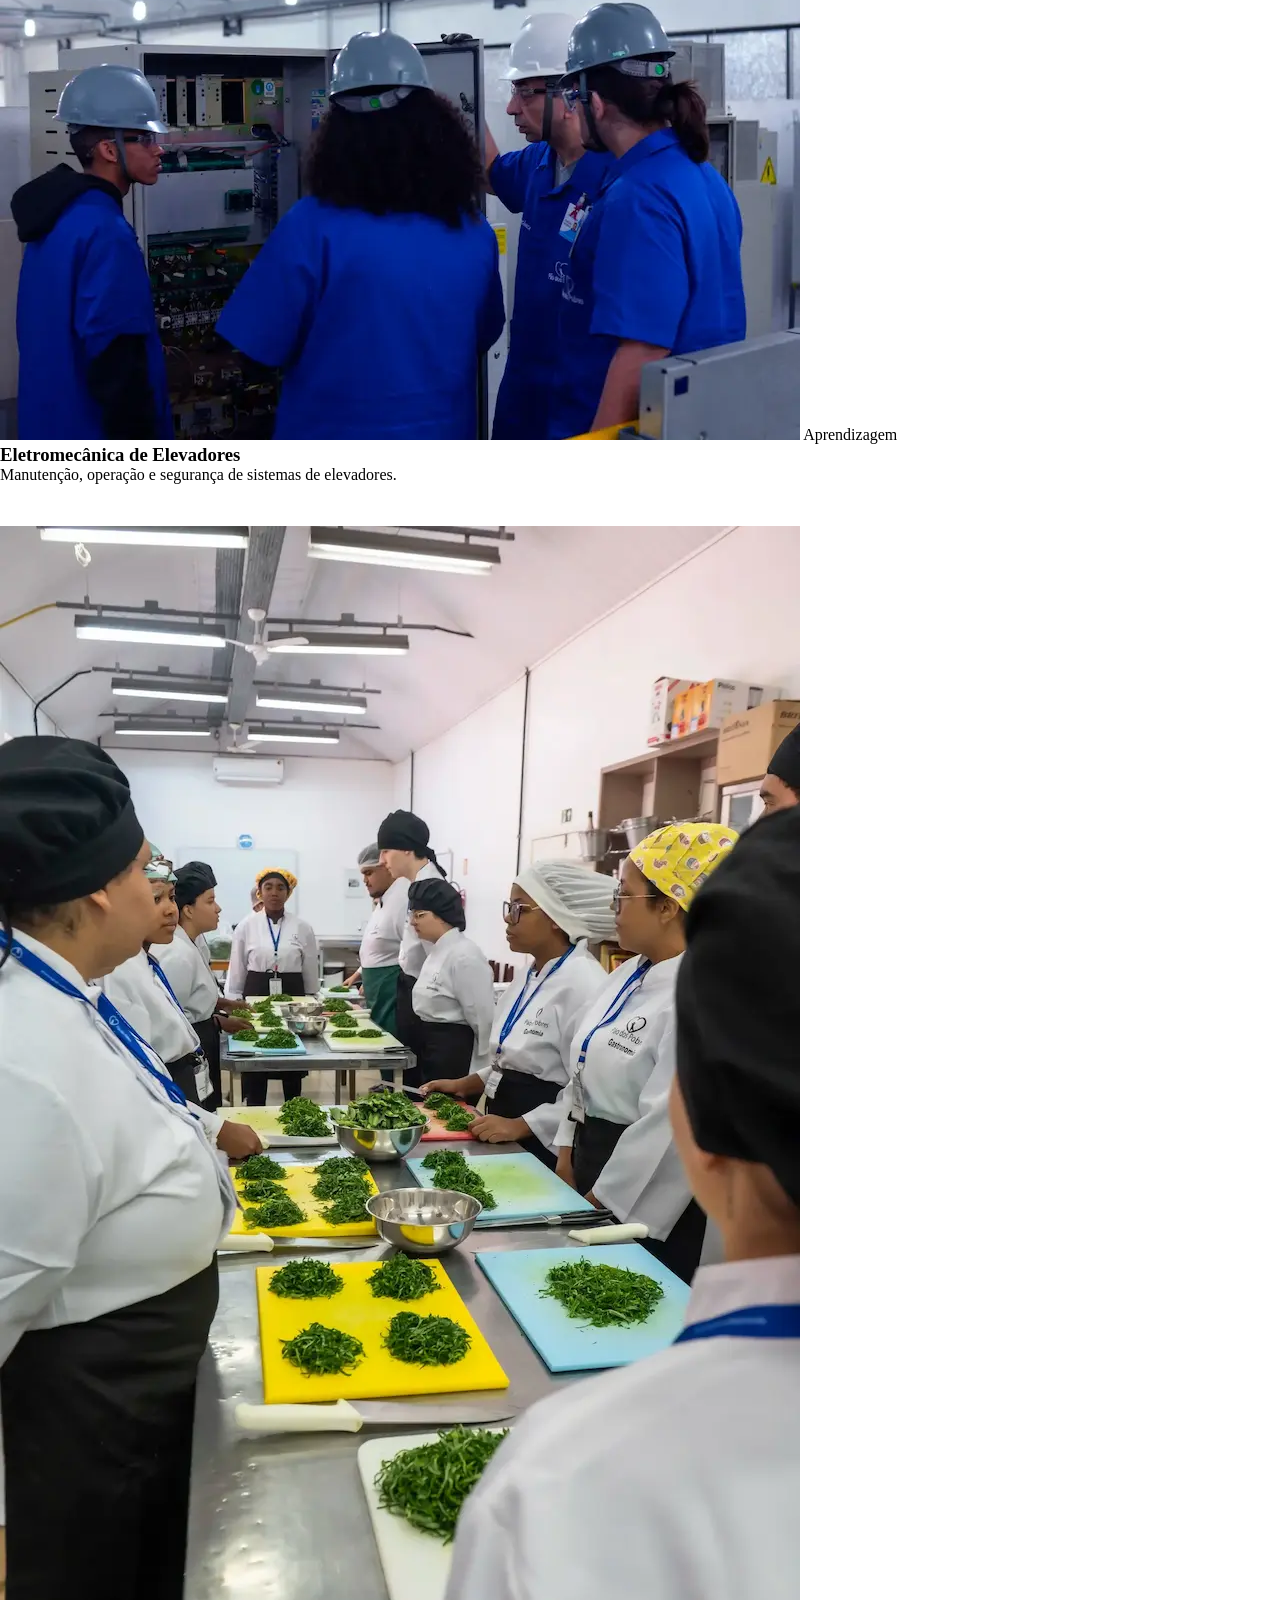
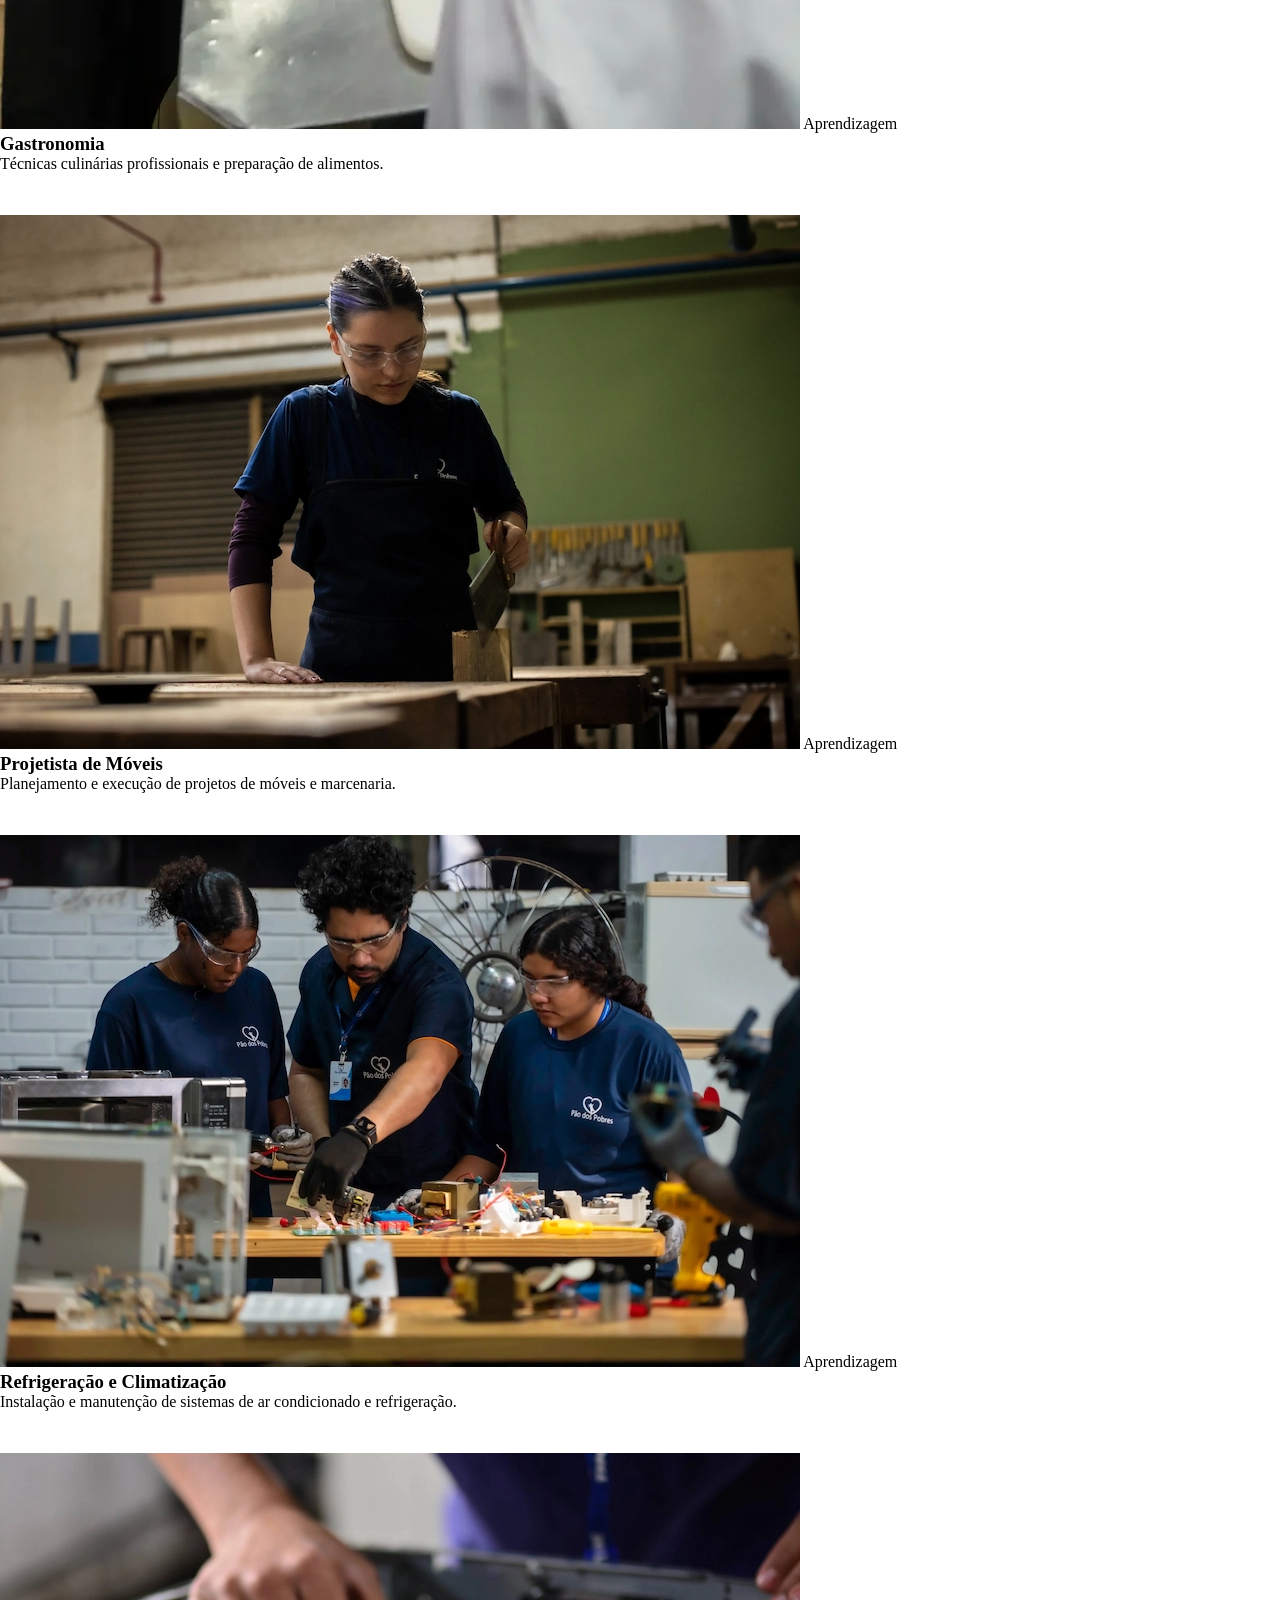
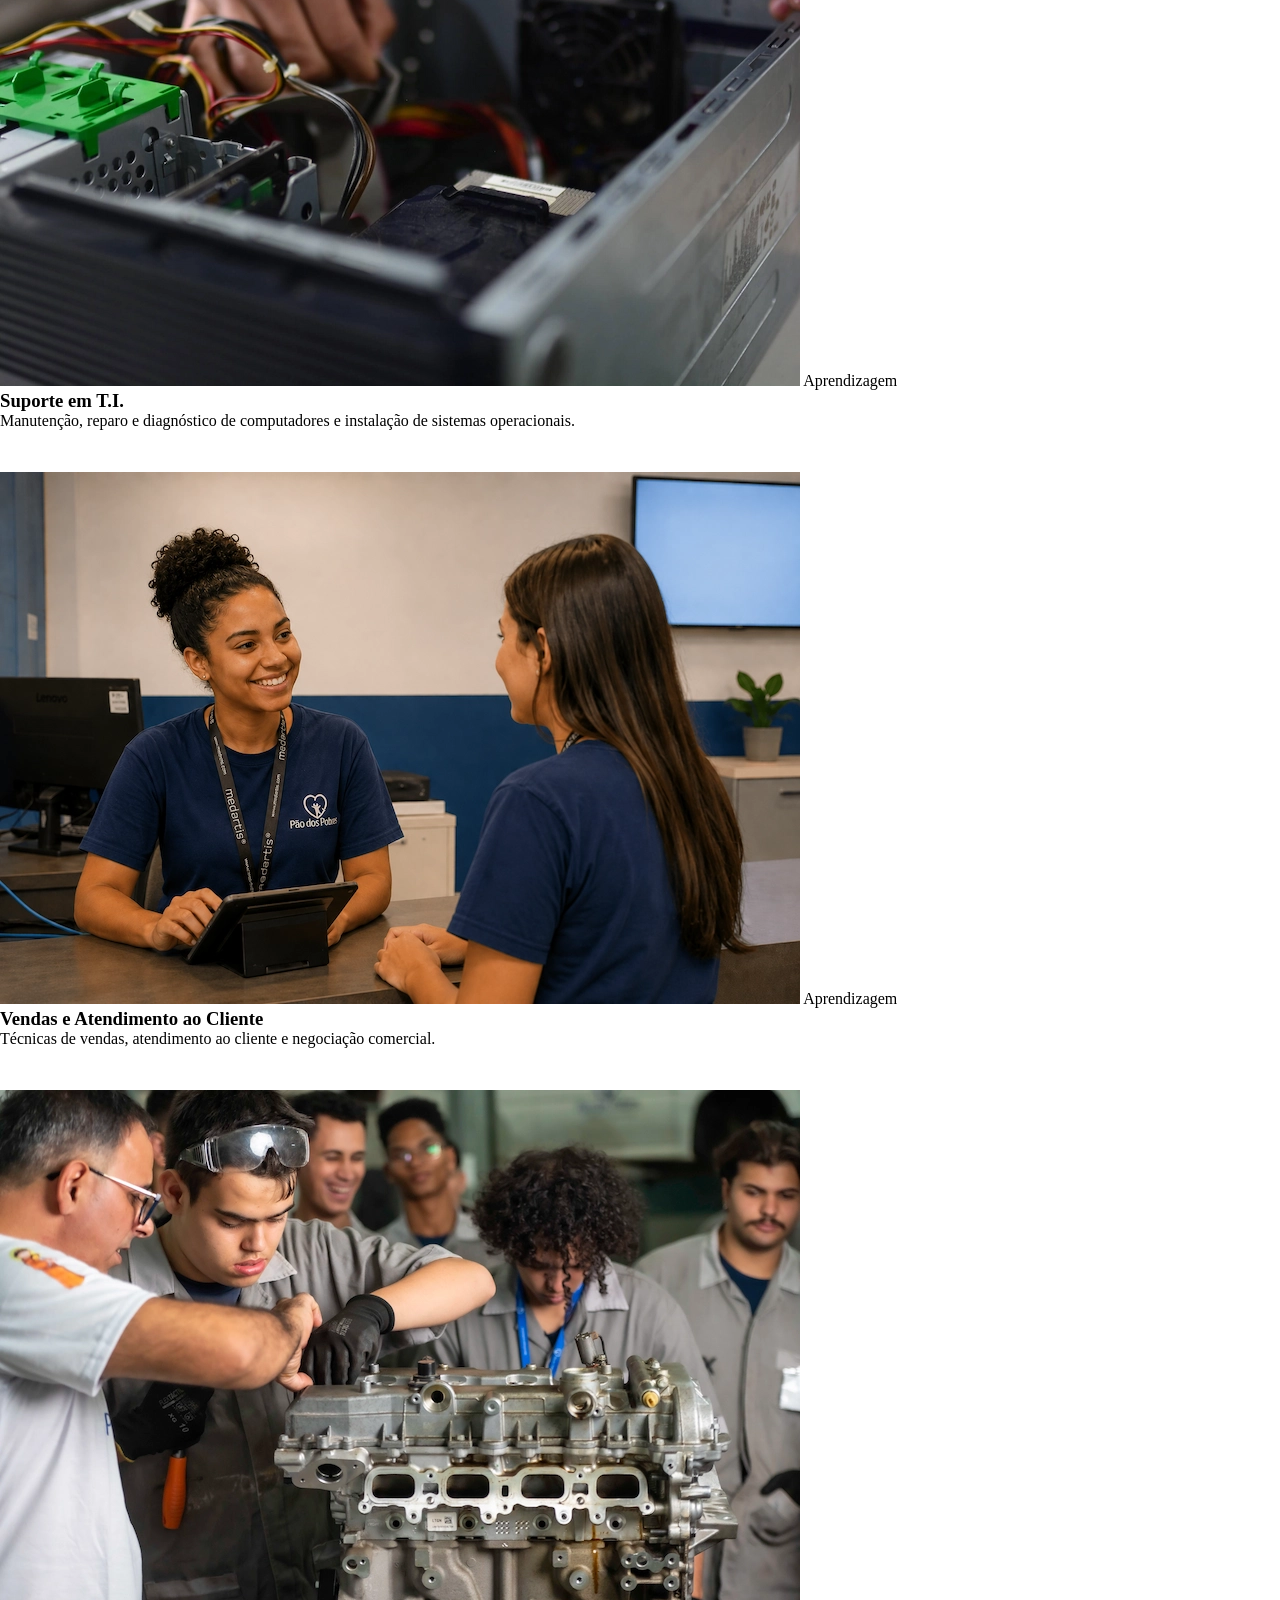
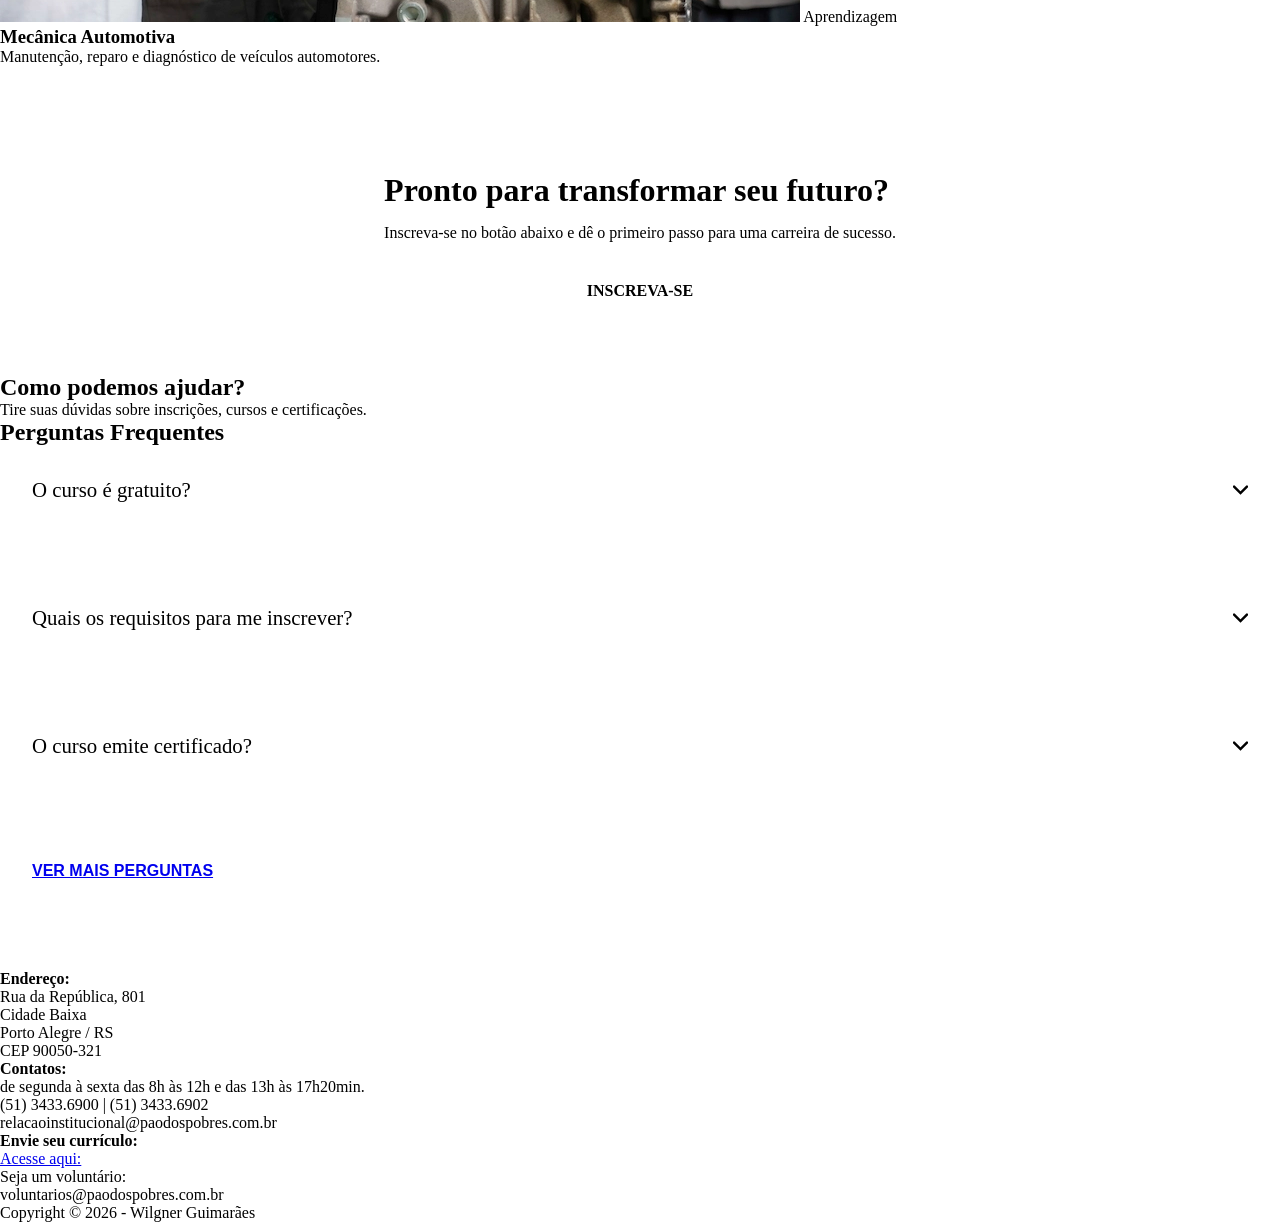
==== commit 21c0eec8: "fix: ajustes de design #60" ====
--- a/index.html
+++ b/index.html
@@ -7,35 +7,37 @@
     <title>Portal de Cursos - Pão dos Pobres</title>
 
     <!-- CSS -->
-    <link rel="stylesheet" href="/css/main.css">  
+    <link rel="stylesheet" href="/css/main.css">
 
     <!-- Favicon -->
     <link rel="icon" type="image/svg+xml" href="/assets/icons/favicon.ico">
     <link rel="icon" type="image/x-icon" href="/assets/icons/favicon.ico?v=1">
     <link rel="apple-touch-icon" href="/assets/icons/apple-touch-icon.png">
 
-    <!-- Fontes -->  
+    <!-- Fontes -->
     <link rel="preconnect" href="https://fonts.gstatic.com" crossorigin>
-    <link href="https://fonts.googleapis.com/css2?family=Outfit:wght@100..900&family=Inter:wght@400;500;600&display=swap" rel="stylesheet">
+    <link
+        href="https://fonts.googleapis.com/css2?family=Outfit:wght@100..900&family=Inter:wght@400;500;600&display=swap"
+        rel="stylesheet">
 
     <!-- Ícones -->
-    <link rel="stylesheet" href="https://cdnjs.cloudflare.com/ajax/libs/font-awesome/7.0.1/css/all.min.css" integrity="sha512-2SwdPD6INVrV/lHTZbO2nodKhrnDdJK9/kg2XD1r9uGqPo1cUbujc+IYdlYdEErWNu69gVcYgdxlmVmzTWnetw==" crossorigin="anonymous" referrerpolicy="no-referrer" />
-    <link rel="stylesheet" href="https://cdn.jsdelivr.net/npm/@tabler/icons-webfont@latest/dist/tabler-icons.min.css" />  
+    <link rel="stylesheet" href="https://cdnjs.cloudflare.com/ajax/libs/font-awesome/7.0.1/css/all.min.css"
+        integrity="sha512-2SwdPD6INVrV/lHTZbO2nodKhrnDdJK9/kg2XD1r9uGqPo1cUbujc+IYdlYdEErWNu69gVcYgdxlmVmzTWnetw=="
+        crossorigin="anonymous" referrerpolicy="no-referrer" />
+    <link rel="stylesheet" href="https://cdn.jsdelivr.net/npm/@tabler/icons-webfont@latest/dist/tabler-icons.min.css" />
 
     <!-- JS -->
-    <script type="module" src="/js/pages/cadastro.js"></script>
-    <script type="module" src="/js/pages/formulario-interacao.js"></script>
-
     <script type="module" src="/js/components/site-header.js"></script>
     <script type="module" src="/js/components/site-banner.js"></script>
     <script type="module" src="/js/components/site-footer.js"></script>
     <script type="module" src="/js/components/site-grid.js"></script>
     <script type="module" src="/js/components/site-sobre.js"></script>
+    <script type="module" src="/js/components/voltar-topo.js"></script>
     <script type="module" src="/js/components/site-step.js"></script>
     <script type="module" src="/js/components/site-form-link.js"></script>
     <script type="module" src="/js/components/site-faq.js"></script>
-    <script type="module" src="/js/components/site-modal.js"></script>
 
+    <script type="module" src="/js/pages/faq-accordion.js" defer></script>
 
 </head>
 
@@ -49,15 +51,17 @@
 
         <site-sobre></site-sobre>
 
+        <voltar-topo></voltar-topo>
+
         <site-grid></site-grid>
 
         <site-step></site-step>
 
         <site-form-link></site-form-link>
 
+        <site-faq></site-faq>
+
     </main>
-
-    <site-faq></site-faq>
 
     <site-footer></site-footer>
 
